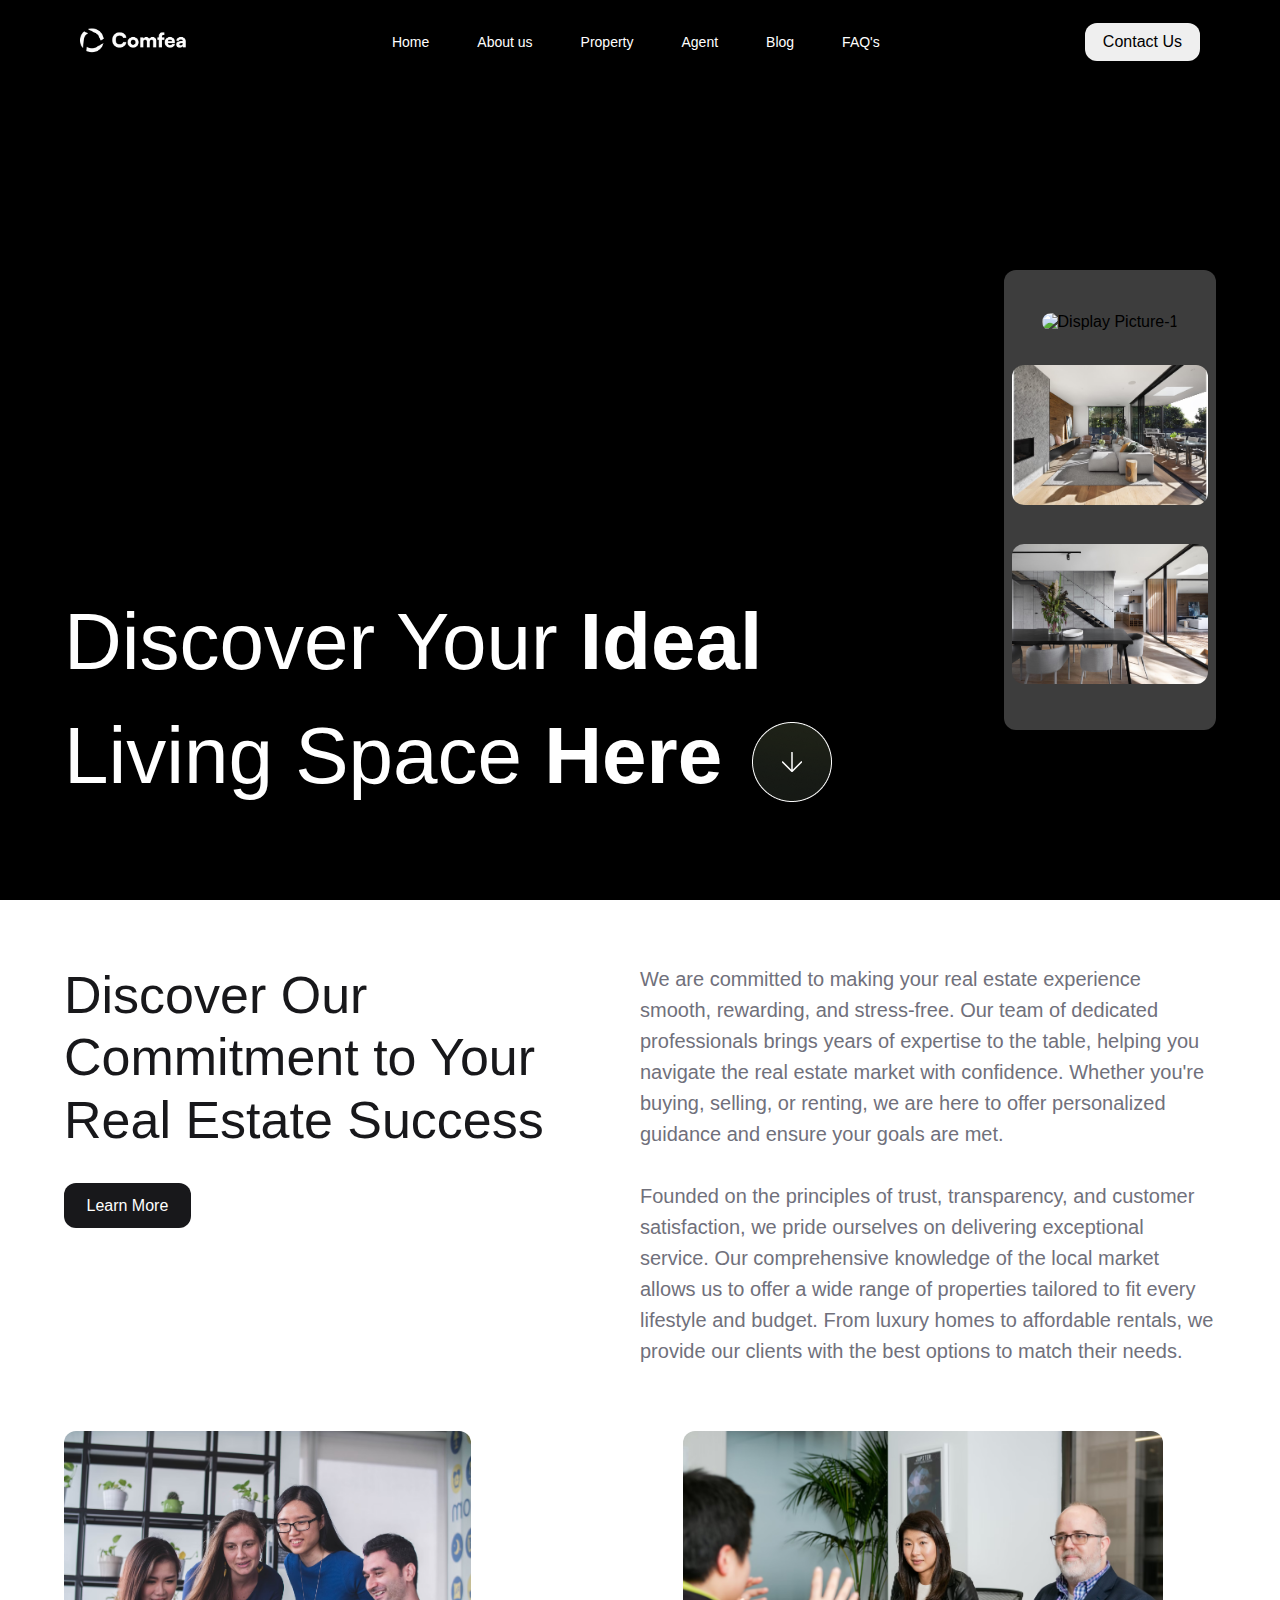
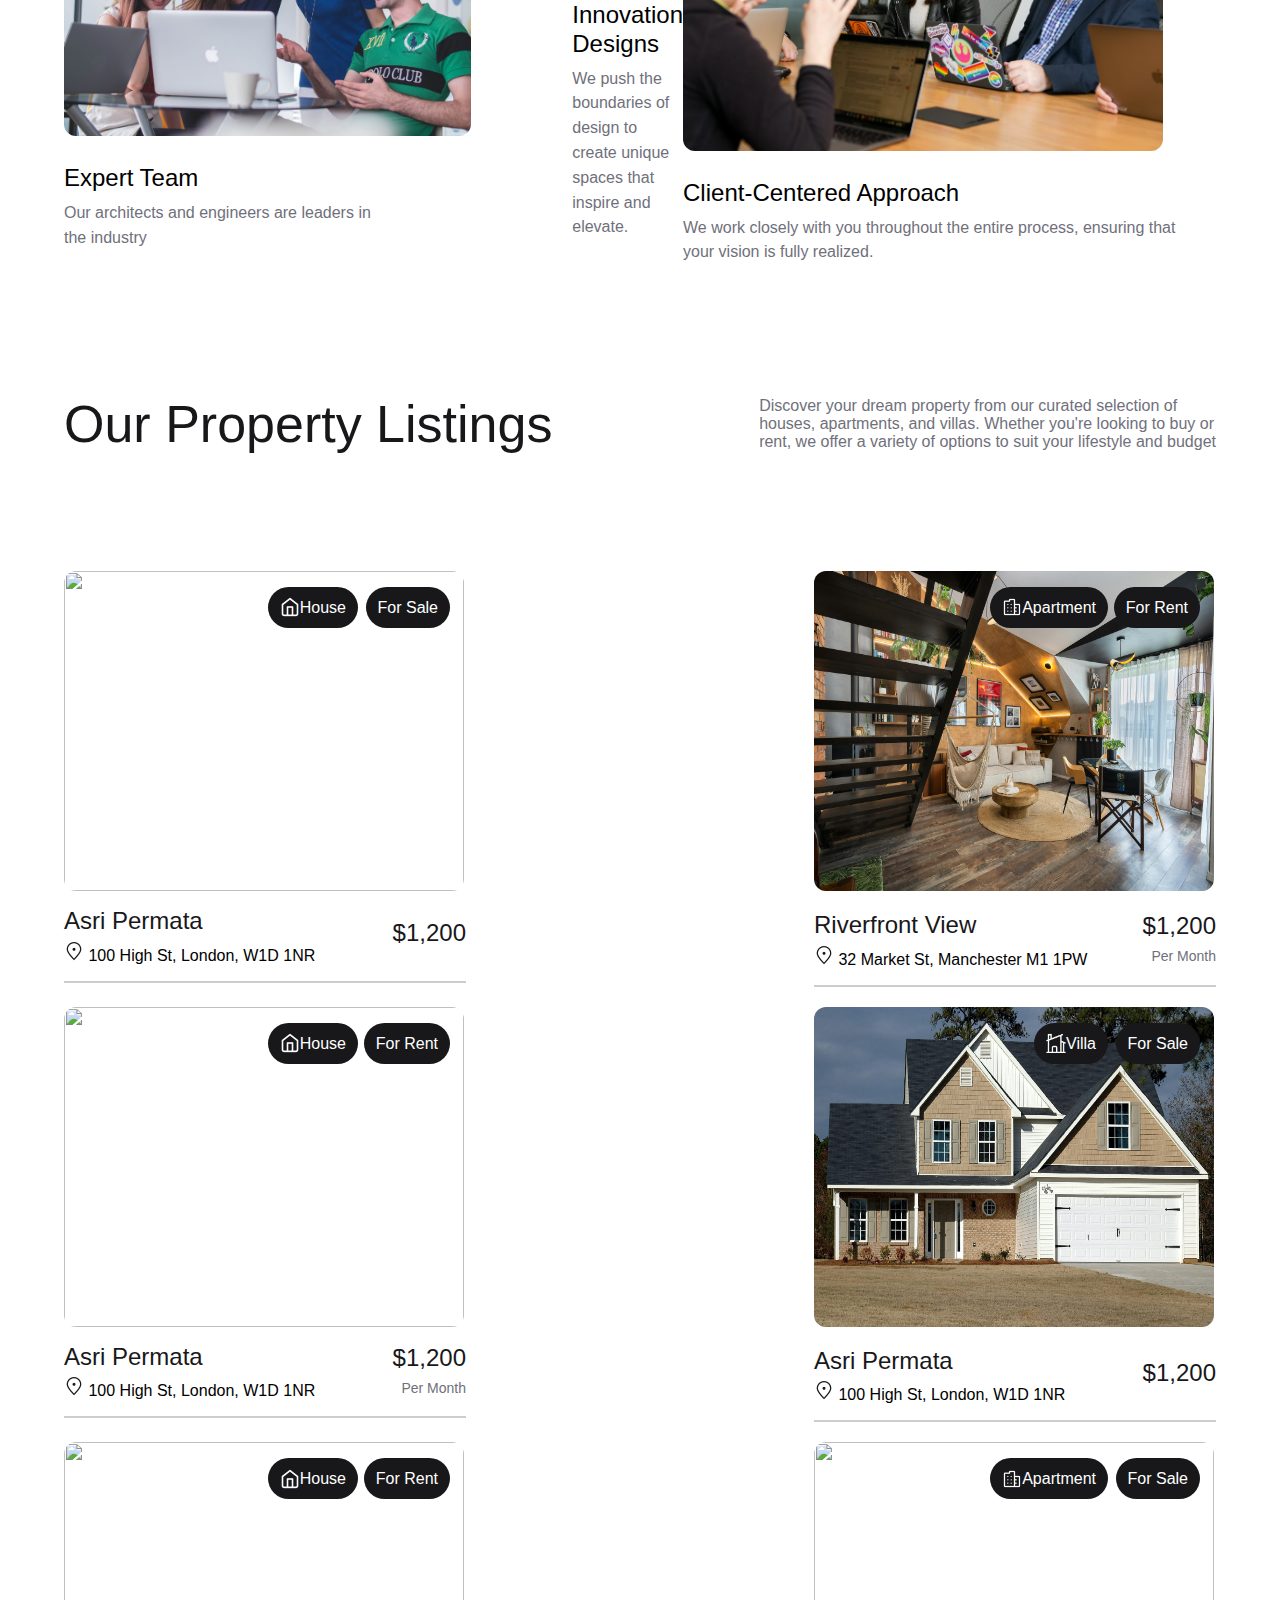
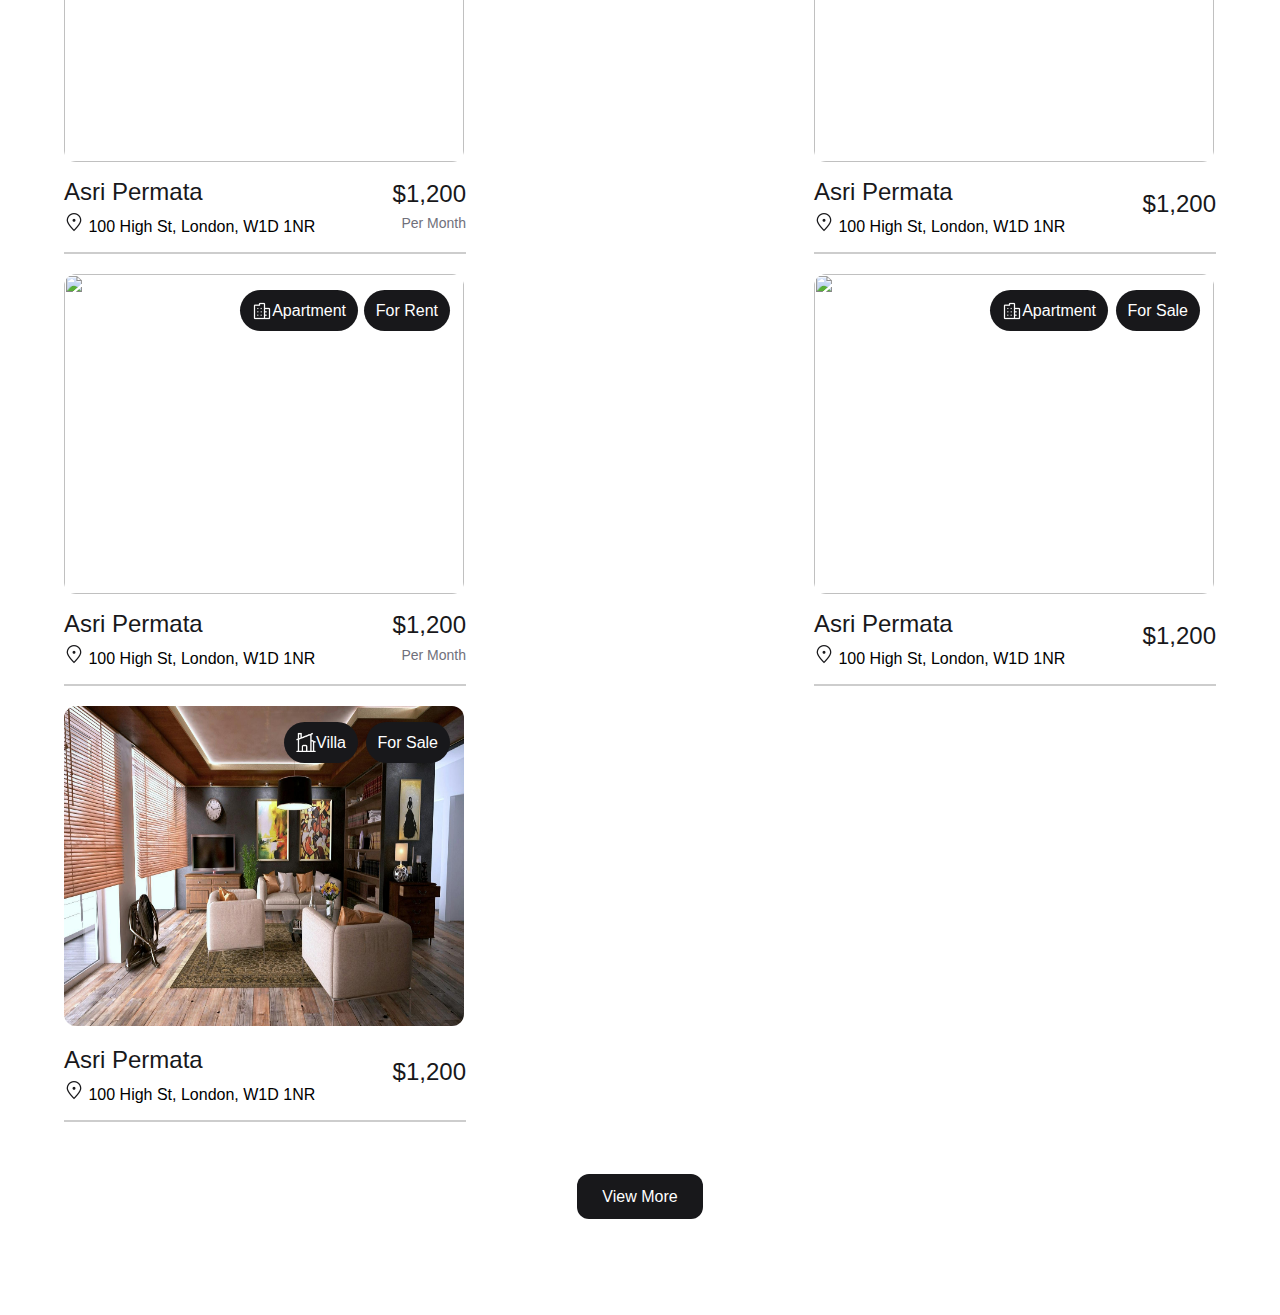
==== index.html @ 0c8da5f1 "added informations and view button" ====
<!DOCTYPE html>
<html lang="en">
  <head>
    <meta charset="UTF-8" />
    <meta name="viewport" content="width=device-width, initial-scale=1.0" />
    <title>Home</title>
    <link rel="stylesheet" href="style.css" />
  </head>
  <body>
    <header>
      <!-- Navigation Starts -->
      <nav>
        <div class="logo">
          <img src="./assets/Home/Logo Container.png" alt="" />
        </div>
        <div class="middle">
          <ul>
            <li><a href="#1">Home</a></li>
          </ul>
          <ul>
            <li><a href="#2">About us</a></li>
          </ul>
          <ul>
            <li><a href="#3">Property</a></li>
          </ul>
          <ul>
            <li><a href="#4">Agent</a></li>
          </ul>
          <ul>
            <li><a href="#5">Blog</a></li>
          </ul>
          <ul>
            <li><a href="#6">FAQ's</a></li>
          </ul>
        </div>
        <div class="contact">
          <button class="contact-us">Contact Us</button>
        </div>
      </nav>
      <!-- Navigation Ends -->
      <!-- Hero Area Starts -->
      <section class="Hero-Area">
        <div class="bg-img"></div>
        <div class="hero-details">
          <div class="bold-text">
            <p>
              Discover Your <span> Ideal</span><br />
              Living Space <span> Here</span>
            </p>
            <img src="./assets/Home/Scroll Down.png" alt="" />
          </div>
          <div class="portrait-img">
            <div class="pt-img img-1">
              <img
                src="./assets/Home/hero-area-bg.png"
                alt="Display Picture-1"
              />
            </div>
            <div class="pt-img">
              <img src="./assets/Home/dp-image2.png" alt="Display Picture-3" />
            </div>
            <div class="pt-img">
              <img src="./assets/Home/dp-image3.png" alt="Display Picture-2" />
            </div>
          </div>
        </div>
      </section>
      <!-- Hero Area Ends -->
    </header>
    <!-- Body Area starts -->
    <section class="body-area">
      <div class="headlines">
        <div class="left-text">
          <h1>
            Discover Our <br />Commitment to Your <br />Real Estate Success
          </h1>
          <button class="learn"><a href="#">Learn More</a></button>
        </div>
        <div class="right-text">
          <p>
            We are committed to making your real estate experience smooth,
            rewarding, and stress-free. Our team of dedicated professionals
            brings years of expertise to the table, helping you navigate the
            real estate market with confidence. Whether you're buying, selling,
            or renting, we are here to offer personalized guidance and ensure
            your goals are met. <br /><br />

            Founded on the principles of trust, transparency, and customer
            satisfaction, we pride ourselves on delivering exceptional service.
            Our comprehensive knowledge of the local market allows us to offer a
            wide range of properties tailored to fit every lifestyle and budget.
            From luxury homes to affordable rentals, we provide our clients with
            the best options to match their needs.
          </p>
        </div>
      </div>
      <div class="images">
        <div class="img1">
          <div class="exp-team">
            <img src="./assets/Home/image1.png" alt="" />
            <h2>Expert Team</h2>
            <p>
              Our architects and engineers are leaders in <br />the industry
            </p>
          </div>
        </div>
        <div class="img2">
          <div class="innovation">
            <img src="./assets/Home/image2.png" alt="" />
            <h2>Innovation Designs</h2>
            <p>
              We push the boundaries of design to create unique <br />
              spaces that inspire and elevate.
            </p>
          </div>
        </div>
        <div class="img3">
          <div class="client">
            <img src="./assets/Home/image3.png" alt="" />
            <h2>Client-Centered Approach</h2>
            <p>
              We work closely with you throughout the entire process, ensuring
              that <br />
              your vision is fully realized.
            </p>
          </div>
        </div>
      </div>
    </section>

    <section class="property-list">
      <div class="property-details">
        <div class="info">
          <h2>Our Property Listings</h2>
        </div>
        <div class="brief">
          <p>
            Discover your dream property from our curated selection of
            <br/>houses, apartments, and villas. Whether you're looking to buy
            or <br />rent, we offer a variety of options to suit your lifestyle
            and budget
          </p>
        </div>
      </div>
    </section>
    <section class="property-container">
        <div class="property-wrapper">
            <div class="property-img">
                <div class="home-img">
                    <div class="prop1"><img src="./assets/Home/property1.jpg" alt=""></div>
                    <div class="hover1">
                        <a href=""><img src="./assets/Home/home1.png" alt="House">House</a>
                    </div>
                    <div class="hover2">
                        <a href="">For Sale</a>
                    </div>
                </div>
                <div class="home-details">
                    <div class="name">
                        <h3>Asri Permata</h3>
                        <img src="./assets/Home/gps.png" alt="location"><span> 100 High St, London, W1D 1NR</span>
                    </div>
                    <div class="price"><h3>$1,200</h3></div>
                </div>
                <div class="specs">

                </div>
            </div>
            <div class="property-img">
                <div class="home-img">
                    <div class="prop1"><img src="./assets/Home/property2.jpg" alt=""></div>
                    <div class="hover1">
                        <a href=""><img src="./assets/Home/appartment.png" alt="House">Apartment</a>
                    </div>
                    <div class="hover2">
                        <a href="">For Rent</a>
                    </div>
                </div>
                <div class="home-details">
                    <div class="name">
                        <h3>Riverfront View</h3>
                        <img src="./assets/Home/gps.png" alt="location"><span> 32 Market St, Manchester M1 1PW</span>
                    </div>
                    <div class="price-time">
                      <div class="price"><h3>$1,200</h3></div>
                      <div class="month"><p>Per Month</p></div>
                    </div>
                </div>
                <div class="specs">

                </div>
            </div>
            <div class="property-img">
                <div class="home-img">
                    <div class="prop1"><img src="./assets/Home/property3.jpg" alt=""></div>
                    <div class="hover1">
                        <a href=""><img src="./assets/Home/home1.png" alt="House">House</a>
                    </div>
                    <div class="hover2">
                        <a href="">For Rent</a>
                    </div>
                </div>
                <div class="home-details">
                    <div class="name">
                        <h3>Asri Permata</h3>
                        <img src="./assets/Home/gps.png" alt="location"><span> 100 High St, London, W1D 1NR</span>
                    </div>
                    <div class="price-time">
                      <div class="price"><h3>$1,200</h3></div>
                      <div class="month"><p>Per Month</p></div>
                    </div>
                </div>
                <div class="specs">

                </div>
            </div>
            <div class="property-img">
                <div class="home-img">
                    <div class="prop1"><img src="./assets/Home/property4.jpg" alt=""></div>
                    <div class="hover1">
                        <a href=""><img src="./assets/Home/villa.png" alt="House">Villa</a>
                    </div>
                    <div class="hover2">
                        <a href="">For Sale</a>
                    </div>
                </div>
                <div class="home-details">
                    <div class="name">
                        <h3>Asri Permata</h3>
                        <img src="./assets/Home/gps.png" alt="location"><span> 100 High St, London, W1D 1NR</span>
                    </div>
                    <div class="price"><h3>$1,200</h3></div>
                </div>
                <div class="specs">

                </div>
            </div>
            <div class="property-img">
                <div class="home-img">
                    <div class="prop1"><img src="./assets/Home/property5.jpg" alt=""></div>
                    <div class="hover1">
                        <a href=""><img src="./assets/Home/home1.png" alt="House">House</a>
                    </div>
                    <div class="hover2">
                        <a href="">For Rent</a>
                    </div>
                </div>
                <div class="home-details">
                    <div class="name">
                        <h3>Asri Permata</h3>
                        <img src="./assets/Home/gps.png" alt="location"><span> 100 High St, London, W1D 1NR</span>
                    </div>
                    <div class="price-time">
                      <div class="price"><h3>$1,200</h3></div>
                      <div class="month"><p>Per Month</p></div>
                    </div>
                </div>
                <div class="specs">
                    
                </div>
            </div>
            <div class="property-img">
                <div class="home-img">
                    <div class="prop1"><img src="./assets/Home/property6.jpg" alt=""></div>
                    <div class="hover1">
                        <a href=""><img src="./assets/Home/appartment.png" alt="House">Apartment</a>
                    </div>
                    <div class="hover2">
                        <a href="">For Sale</a>
                    </div>
                </div>
                <div class="home-details">
                    <div class="name">
                        <h3>Asri Permata</h3>
                        <img src="./assets/Home/gps.png" alt="location"><span> 100 High St, London, W1D 1NR</span>
                    </div>
                    <div class="price"><h3>$1,200</h3></div>
                </div>
                <div class="specs">

                </div>
            </div>
            <div class="property-img">
                <div class="home-img">
                    <div class="prop1"><img src="./assets/Home/property7.jpg" alt=""></div>
                    <div class="hover1">
                        <a href=""><img src="./assets/Home/appartment.png" alt="House">Apartment</a>
                    </div>
                    <div class="hover2">
                        <a href="">For Rent</a>
                    </div>
                </div>
                <div class="home-details">
                    <div class="name">
                        <h3>Asri Permata</h3>
                        <img src="./assets/Home/gps.png" alt="location"><span> 100 High St, London, W1D 1NR</span>
                    </div>
                    <div class="price-time">
                      <div class="price"><h3>$1,200</h3></div>
                      <div class="month"><p>Per Month</p></div>
                    </div>
                </div>
                <div class="specs">

                </div>
            </div>
            <div class="property-img">
                <div class="home-img">
                    <div class="prop1"><img src="./assets/Home/property8.jpg" alt=""></div>
                    <div class="hover1">
                        <a href=""><img src="./assets/Home/appartment.png" alt="House">Apartment</a>
                    </div>
                    <div class="hover2">
                        <a href="">For Sale</a>
                    </div>
                </div>
                <div class="home-details">
                    <div class="name">
                        <h3>Asri Permata</h3>
                        <img src="./assets/Home/gps.png" alt="location"><span> 100 High St, London, W1D 1NR</span>
                    </div>
                    <div class="price"><h3>$1,200</h3></div>
                </div>
                <div class="specs">

                </div>
            </div>
            <div class="property-img">
                <div class="home-img">
                    <div class="prop1"><img src="./assets/Home/property9.jpg" alt=""></div>
                    <div class="hover1">
                        <a href=""><img src="./assets/Home/villa.png" alt="House">Villa</a>
                    </div>
                    <div class="hover2">
                        <a href="">For Sale</a>
                    </div>
                </div>
                <div class="home-details">
                    <div class="name">
                        <h3>Asri Permata</h3>
                        <img src="./assets/Home/gps.png" alt="location"><span> 100 High St, London, W1D 1NR</span>
                    </div>
                    <div class="price"><h3>$1,200</h3></div>
                </div>
                <div class="specs">
                    
                </div>
            </div>
        </div>
        <div>
          <button class="img-view-more"><a href="#">View More</a></button>
        </div>
    </section>
    <!-- Body Area Ends -->
  </body>
</html>
---- style.css ----
@import url('https://fonts.cdnfonts.com/css/satoshi?styles=135009,135007,135002,135000');
:root{
    --ash: #70707B;
    --black: #18181B;
    --white: #ffffff;
}
*{
    padding: 0;
    margin: 0;
    box-sizing: border-box;
}

body{
    font-family: 'Satoshi', sans-serif;
    /* background-color: #70a55d; */
}
a{
    text-decoration: none;
}
ul li{
    list-style: none;
}
p{
    color: var(--ash);
}
@media (min-width: 992px) {
    /* Hero-Area Starts */
    /* Navigation Area Starts */
    nav{
        position: absolute;
        top: 0;
        left: 0;
        height: 83px;
        width: 100%;
        display: flex;
        justify-content: space-between;
        align-items: center;
        background-image: linear-gradient(to bottom, rgba(0, 0, 0, 0.9), rgba(0, 0, 0, 0.2));
        box-shadow: 0px 13px 63px 0px rgba(0,0,0,0.3);
        z-index: 2;
    }
    nav .logo{
        padding: 25.5px 80px;
    }
    nav .logo img{
        height: 32px;
        /* margin: 25.5px 80px; */
    }
    header nav .middle{
        display: flex;
        justify-content: center;
        align-items: center;
    }
    .middle a{
        margin: 4px 12px;
        font-size: 14px;
        font-weight: 400;
        color: var(--white);
        padding: 4px 12px;
        line-height: 22px;
    }
    .contact-us{
        margin: 19px 80px;
        padding: 10px 18px;
        border: none;
        border-radius: 12px;
        font-size: 16px;
    }
    /* Navigation Area Ends */
    
    .Hero-Area{
        background-color: black;
        position: relative;
    }
    .bg-img{
        height: 100vh;
        width: 100%;
        background: url(./assets/Home/hero-area-bg.png);
        background-size: cover;
        background-position: center;
        opacity: 0.6;
        z-index: -1;
    }
    .Hero-Area h1{
        color: white;
    }
    .hero-details{
        display: flex;
    }
    .bold-text{
        margin: 0 5%;
        font-size: 80px;
        position: absolute;
        top: 65%;
    }
    .bold-text p{
        font-weight: 400;
        line-height: 114px;
        color: white;
    }
    .bold-text span{
        font-weight: 700;
    }
    .bold-text img{
        position: absolute;
        height: 80px;
        right: -10%;
        top: 60%;
    }
    .portrait-img{
        width: 212px;
        height: 460px;
        background-color: rgba(255, 255, 255, 0.24);
        display: flex;
        flex-direction: column;
        position: absolute;
        border-radius: 12px;
        border: 1px;
        padding: 8px;
        /* gap: 12px; */
        top: 30%;
        right: 5%;
        display: flex;
        justify-content:space-evenly;
        align-items: center;
    }
    .portrait-img img{
        height: 140px;
        width: 196px;
        border-radius: 12px;
    }
    /* Hero-Area Starts */
    /* Body Area Starts */
    .headlines{
        margin: 5%;
        display: flex;
        justify-content: space-between;
        height: 40%;
    }
    .left-text{
        width: 50%;
    }
    .left-text h1{
        font-weight: 400;
        font-size: 52px;
        line-height: 62.4px;
        color: var(--black);
    }
    .right-text{
        width: 50%;
    }
    .right-text p{
        font-weight: 400;
        font-size: 20px;
        line-height: 31px;
    }
    .learn{
        margin: 32px 0;
        padding: 10px 22.5px;
        border: none;
        border-radius: 12px;
        font-size: 16px;
        line-height: 25px;
        background-color: var(--black)
    }
    .learn a{
        color: white;
    }
    .body-area{
        width: 100%;
    }
    .body-area .images{
        height: 60%;
        margin: 5%;
        display: flex;
        position: relative;
    }
    .images img{
        border-radius: 12px;
        margin-bottom: 24px;
    }
    .images .exp-team{
        /* position: absolute; */
        left: 0;
        top: 0;
    }
    .images .innovation{
        /* position: absolute; */
        left: 28%;
        top: 100px;
    }
    .images .client{
        /* position: absolute; */
        left: 60%;
        top: 0;
    }
    .img1 .exp-team img{
        /* height: 28.3%; */
        width: 80%;
    }
    .img2 .innovation img{
        width: 80%;
        margin: 160px 0 6px;
        
        /* height: 200px; */
        /* height: 30%; */
    }
    .img3 .client img{
        /* height: 40%; */
        width: 90%;
    }
    .images h2{
        font-weight: 400;
        font-size: 24px;
        line-height: 28.8px;
        margin-bottom: 8px;
    }
    .images p{
        font-weight: 400;
        font-size: 16px;
        line-height: 24.8px;
        margin-bottom: 80px;
        display: inline;
    }
    .property-details{
        padding: 5%;
        display: flex;
        justify-content: space-between;
        align-items: center;
    }
    .property-details .info h2{
        font-weight: 400;
        font-size: 52px;
        line-height: 62.4px;
        letter-spacing: -2%;
        color: var(--black);
    }
    .property-container{
        margin: 4% 5% 5%;
        display: flex;
        flex-direction: column;
        justify-content: center;
        align-items: center;
    }
    .property-container .img-view-more{
        margin: 32px 0;
        padding: 10px 25.5px;
        border: none;
        border-radius: 12px;
        font-size: 16px;
        line-height: 25px;
        background-color: var(--black)
    }
    .img-view-more a{
        color: white;
    }
    .property-wrapper h3{
        font-weight: 500;
        font-size: 24px;
        line-height: 28.8px;
        color: var(--black);
        margin-bottom: 5px;
    }
    .property-wrapper p{
        font-weight: 500;
        font-size: 14px;
        line-height: 21.7px;
        gap: 24px;
        /* margin-bottom: 80px; */
    }
    .home-img{
        display: inline-flex;
        /* gap: 15px; */
        position: relative;
        padding-right: 2px;
    }
    .property-img .home-img .prop1 img{
        width: 400px;
        height: 320px;
        border-radius: 12px;
        margin-bottom: 16px;
    }
    .property-wrapper{
        display: flex;
        justify-content: space-between;
        flex-wrap: wrap;
        /* gap: 16px; */
    }
    .property-wrapper .hover1 a, .hover2 a{
        display: inline-flex;
        justify-content: center;
        align-items: center;
        /* margin: 32px 0; */
        padding: 8px 12px;
        border: none;
        border-radius: 22px;
        font-size: 16px;
        line-height: 25px;
        background-color: var(--black);
        color: var(--white);
        position: absolute;
    }
    .hover1 a{
        right: 108px;
        top: 16px;
    }
    .hover2 a{
        right: 16px;
        top: 16px;
    }
    /* .property-wrapper .hover2 a{
        display: inline-flex;
        justify-content: center;
        align-items: center;
        padding: 8px 12px;
        border: none;
        border-radius: 22px;
        font-size: 16px;
        line-height: 25px;
        background-color: var(--black);
        color: var(--white);
    } */
    .property-wrapper .hover1{
        color: var(--white);
    }
    .home-img .hover1 img{
        width: 20px;
        height: 20px;
    }
    .home-details{
        display: flex;
        justify-content: space-between;
        align-items: center;
        padding-bottom: 16px;
        border-bottom: 2px solid rgba(128, 128, 128, 0.397);
    }
    .home-details .name img{
        width: 20px;
        height: 20px;
    }
    .home-details .price-time{
        display: flex;
        flex-direction: column;
        align-items: end;
    }
    .property-img .specs{
        margin-bottom: 20px;
    }

    
    /* Body Area Ends */

}
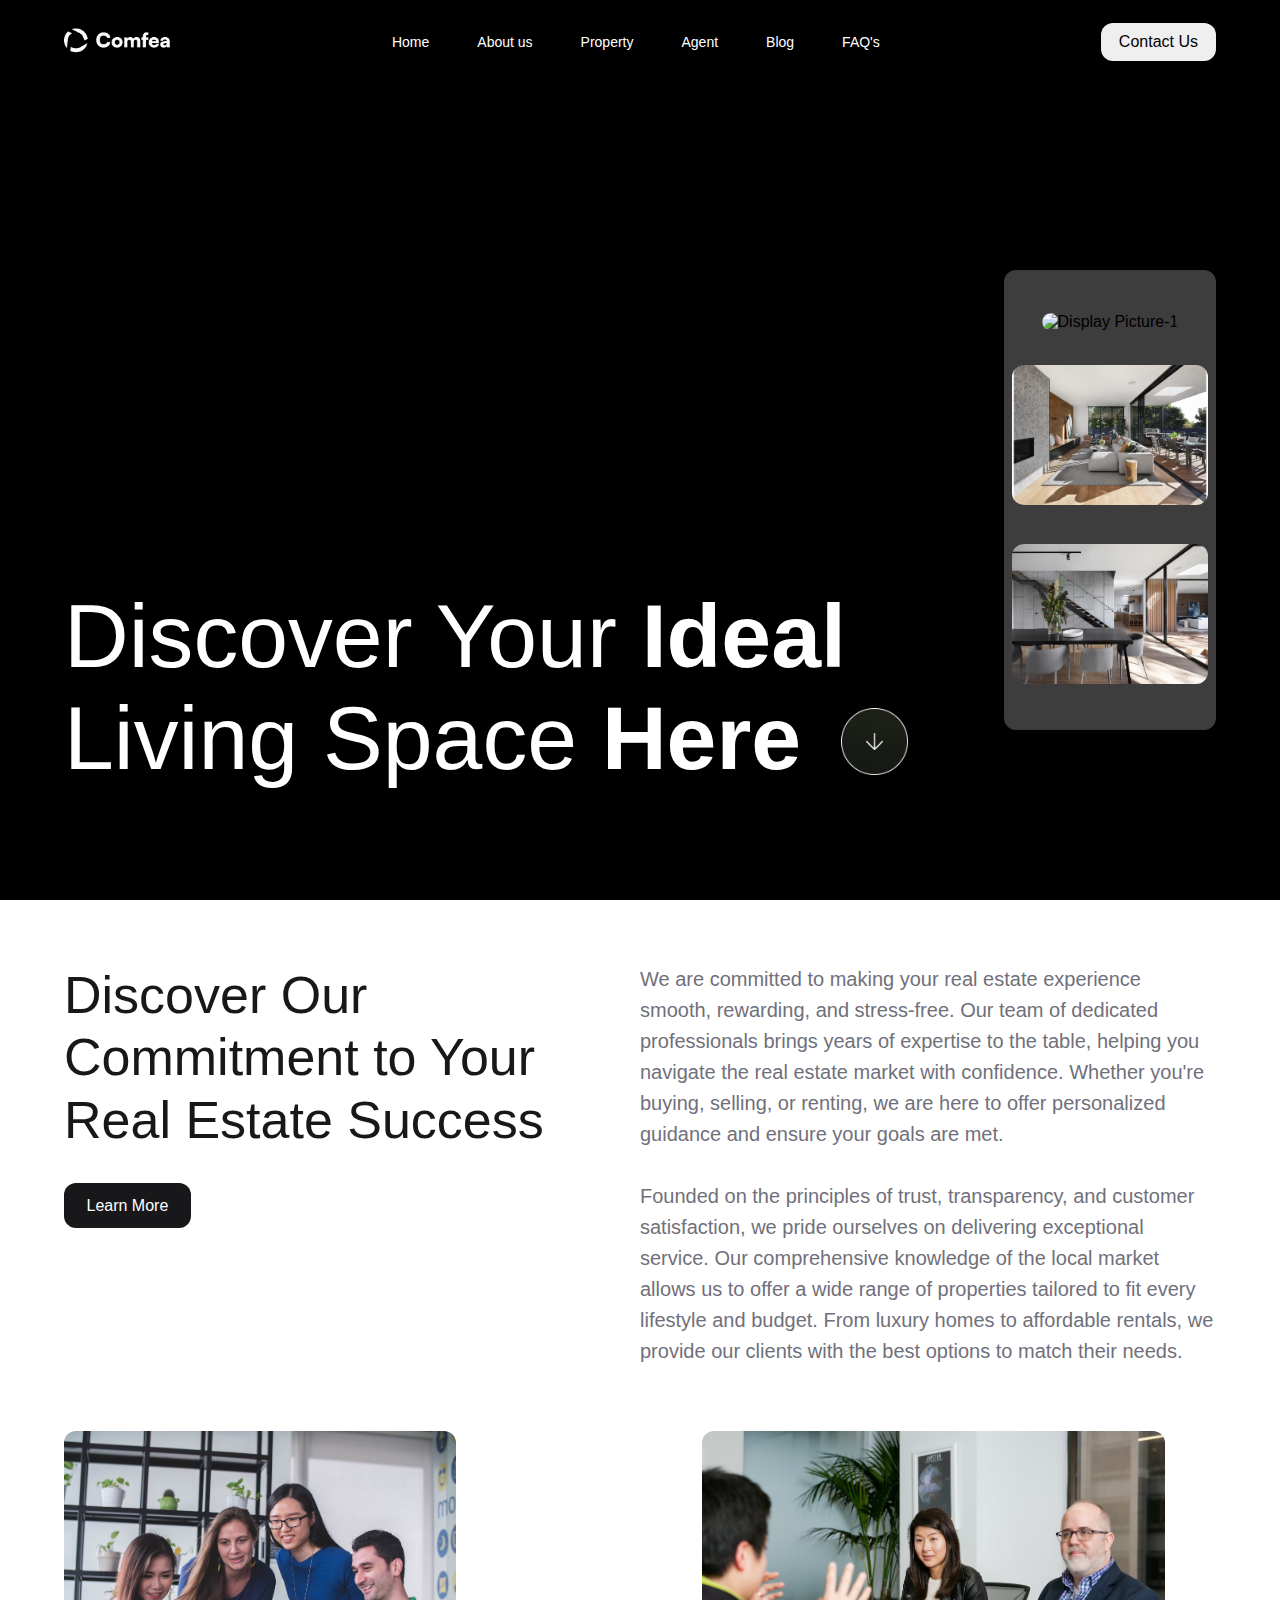
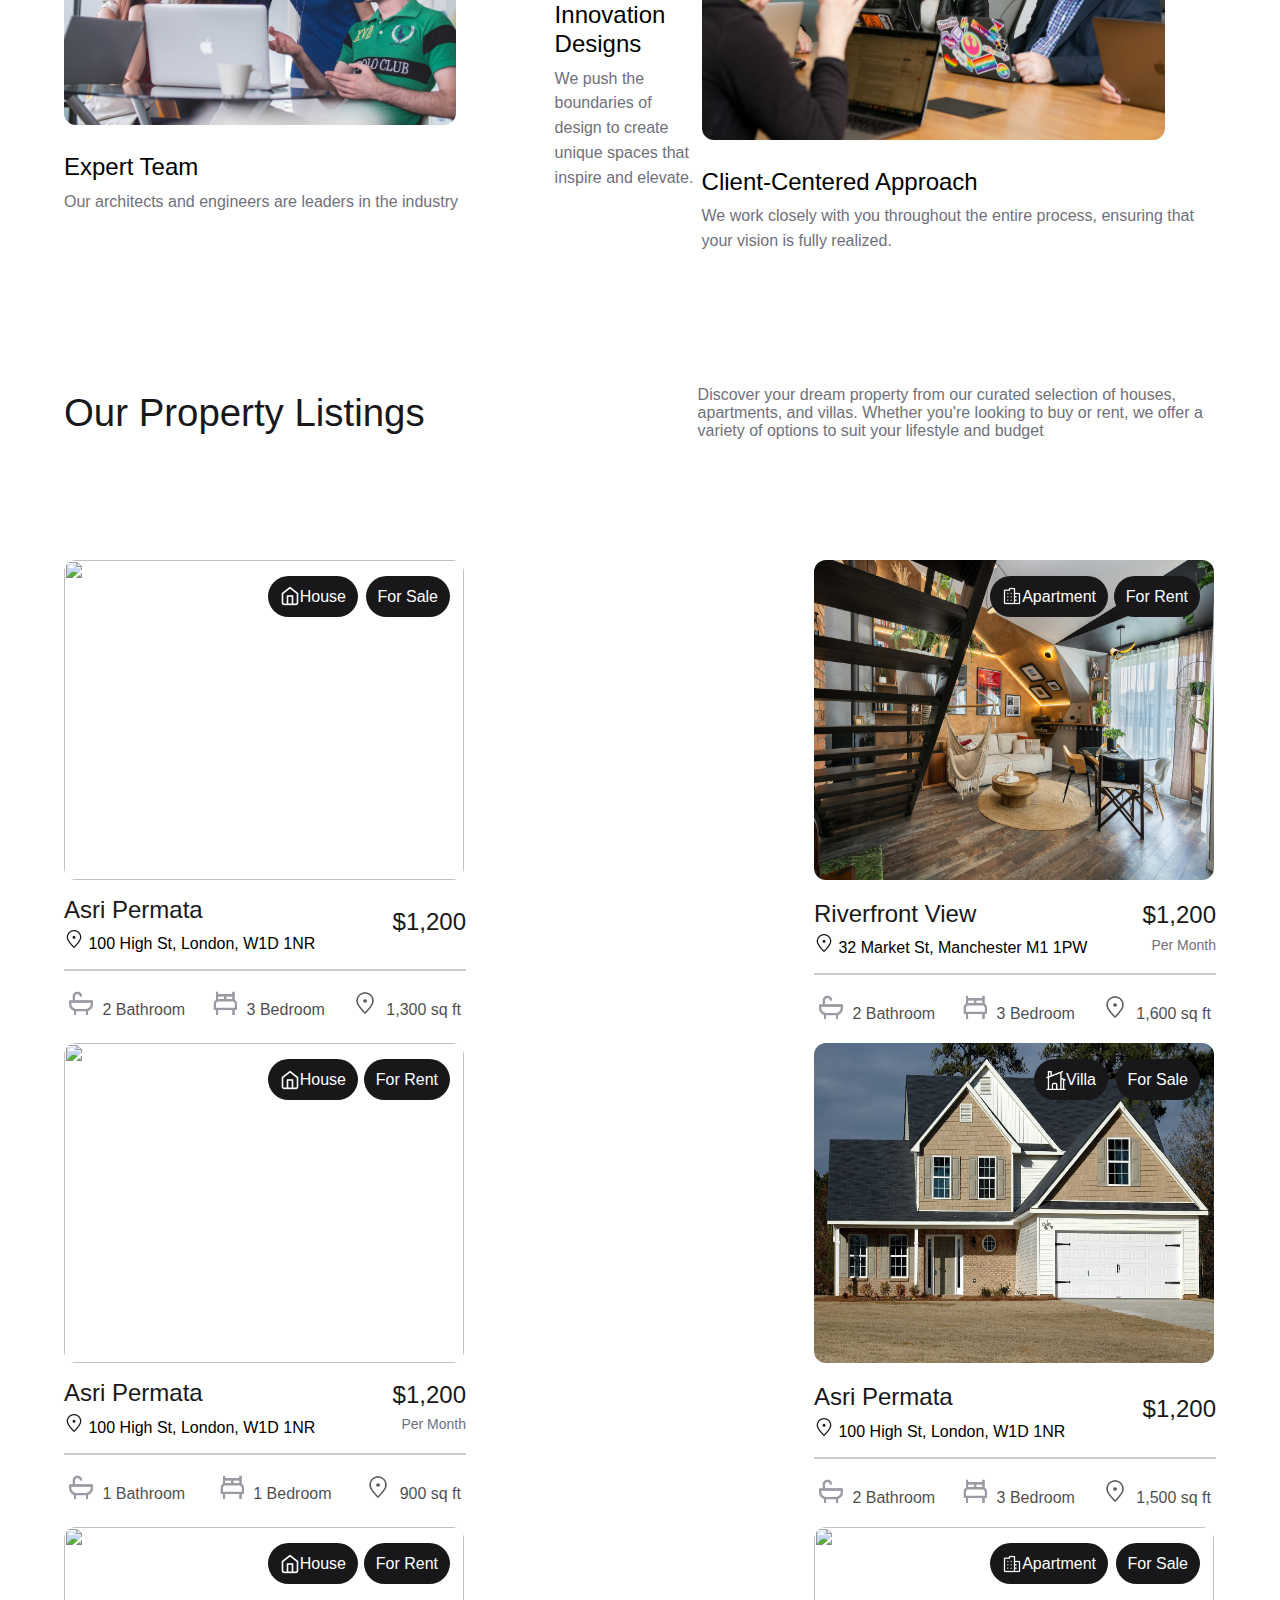
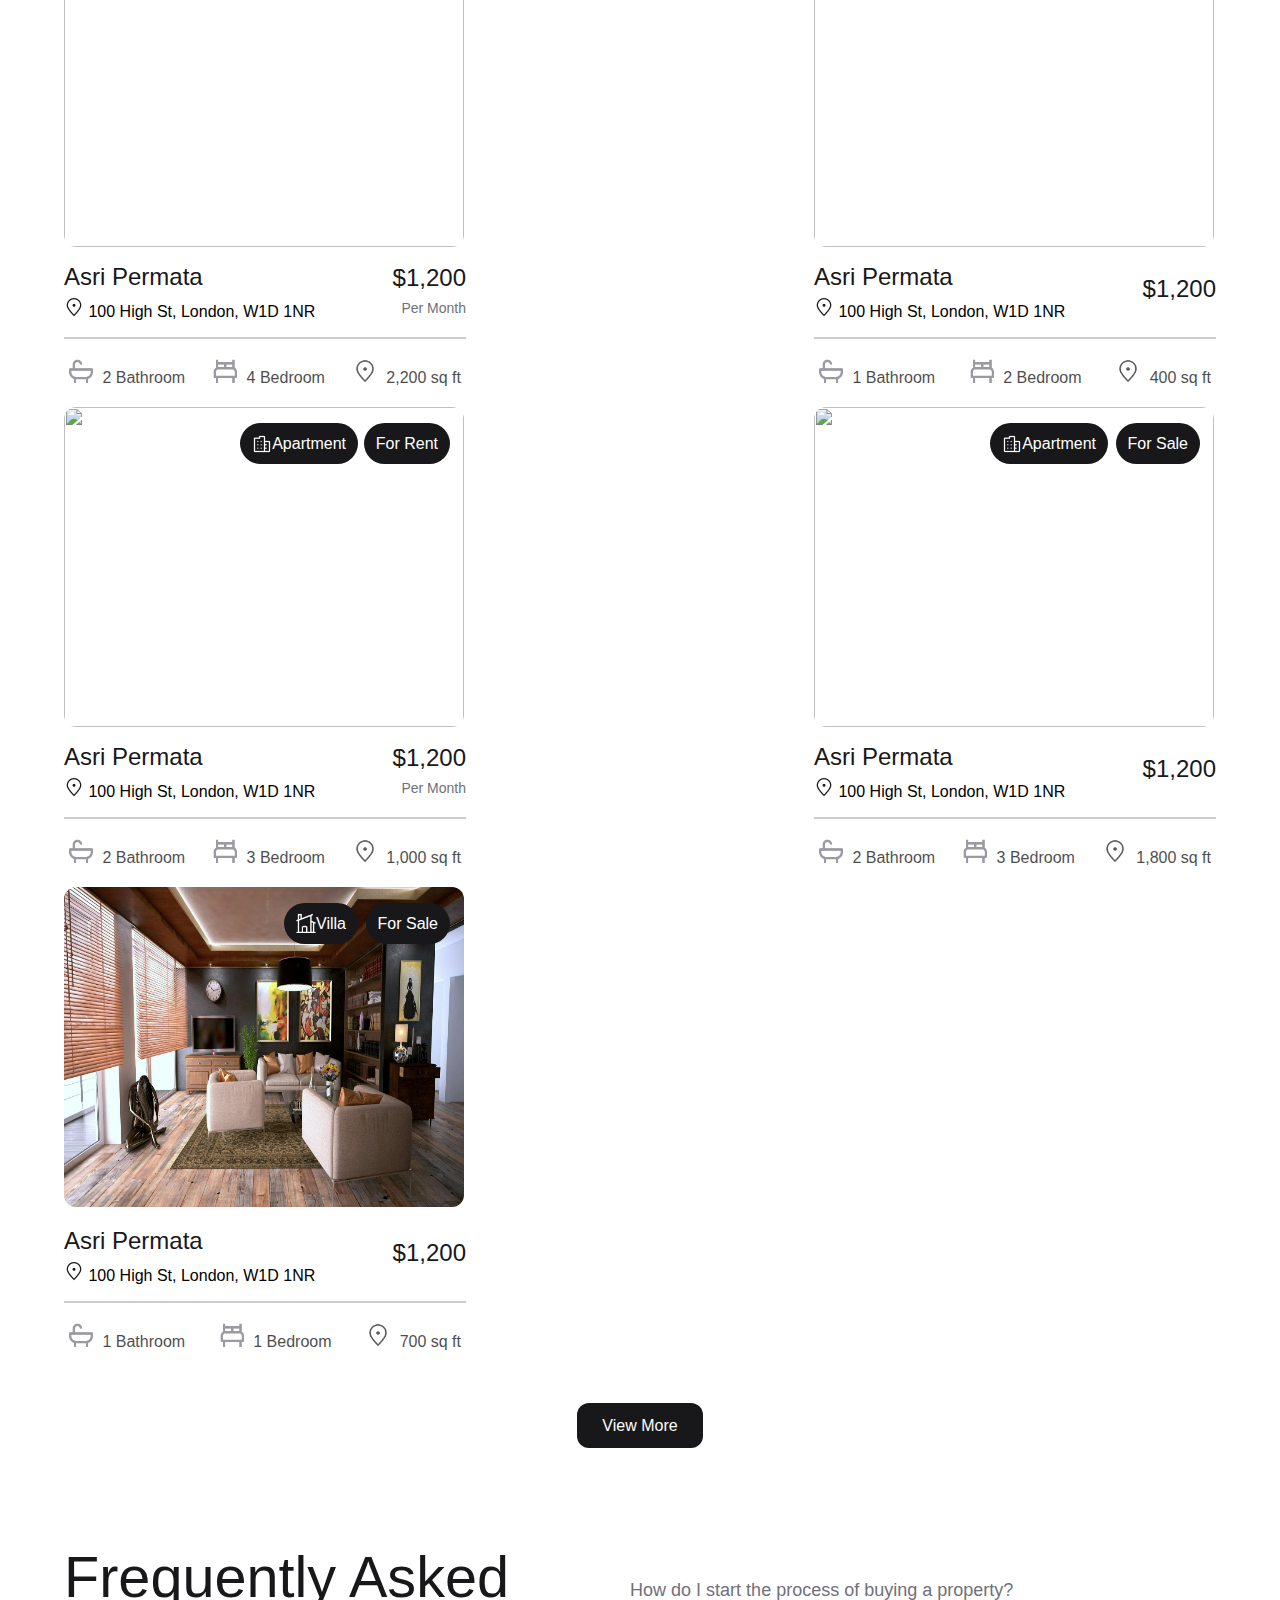
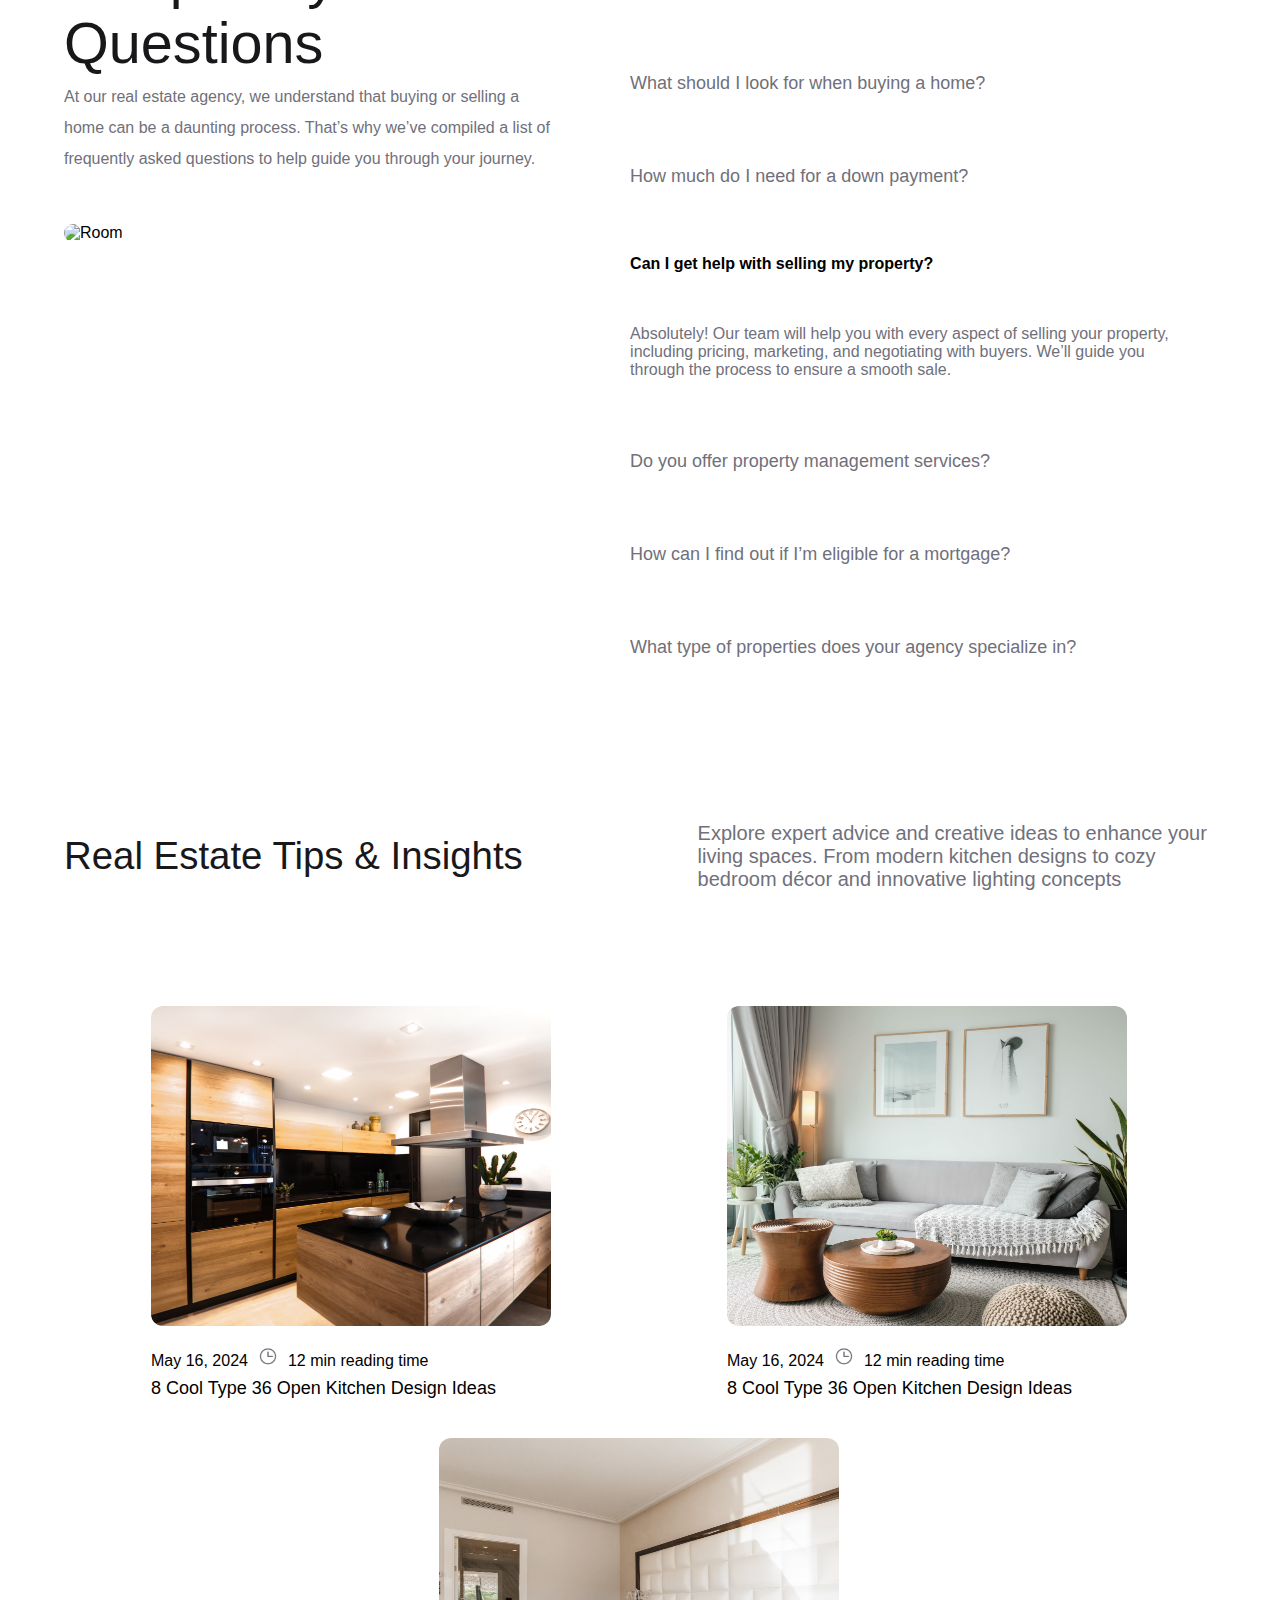
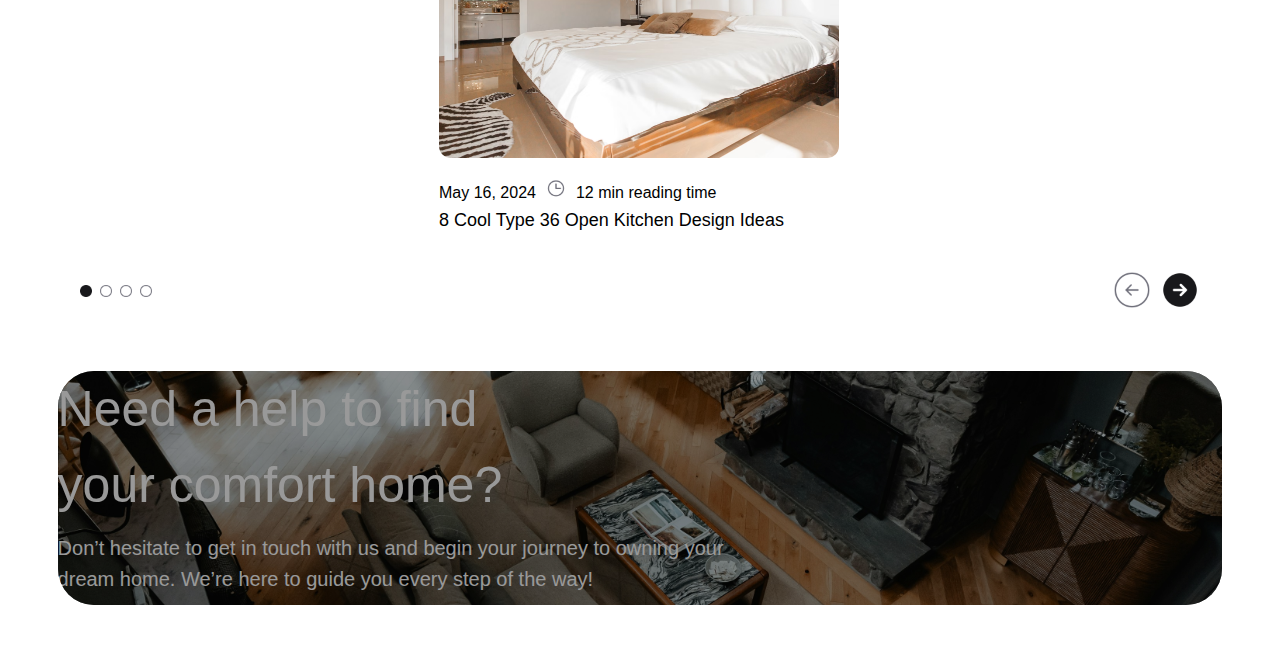
==== commit 17ff59fe: "added about and need-help section" ====
--- a/index.html
+++ b/index.html
@@ -15,13 +15,13 @@
         </div>
         <div class="middle">
           <ul>
-            <li><a href="#1">Home</a></li>
+            <li><a href="#main-page">Home</a></li>
           </ul>
           <ul>
             <li><a href="#2">About us</a></li>
           </ul>
           <ul>
-            <li><a href="#3">Property</a></li>
+            <li><a href="#property-body">Property</a></li>
           </ul>
           <ul>
             <li><a href="#4">Agent</a></li>
@@ -30,7 +30,7 @@
             <li><a href="#5">Blog</a></li>
           </ul>
           <ul>
-            <li><a href="#6">FAQ's</a></li>
+            <li><a href="#faq-body">FAQ's</a></li>
           </ul>
         </div>
         <div class="contact">
@@ -39,7 +39,7 @@
       </nav>
       <!-- Navigation Ends -->
       <!-- Hero Area Starts -->
-      <section class="Hero-Area">
+      <section class="Hero-Area" id="main-page">
         <div class="bg-img"></div>
         <div class="hero-details">
           <div class="bold-text">
@@ -71,9 +71,7 @@
     <section class="body-area">
       <div class="headlines">
         <div class="left-text">
-          <h1>
-            Discover Our <br />Commitment to Your <br />Real Estate Success
-          </h1>
+          <h1>Discover Our Commitment to Your Real Estate Success</h1>
           <button class="learn"><a href="#">Learn More</a></button>
         </div>
         <div class="right-text">
@@ -100,7 +98,7 @@
             <img src="./assets/Home/image1.png" alt="" />
             <h2>Expert Team</h2>
             <p>
-              Our architects and engineers are leaders in <br />the industry
+              Our architects and engineers are leaders in the industry
             </p>
           </div>
         </div>
@@ -109,8 +107,7 @@
             <img src="./assets/Home/image2.png" alt="" />
             <h2>Innovation Designs</h2>
             <p>
-              We push the boundaries of design to create unique <br />
-              spaces that inspire and elevate.
+              We push the boundaries of design to create unique spaces that inspire and elevate.
             </p>
           </div>
         </div>
@@ -120,25 +117,22 @@
             <h2>Client-Centered Approach</h2>
             <p>
               We work closely with you throughout the entire process, ensuring
-              that <br />
-              your vision is fully realized.
+              that your vision is fully realized.
             </p>
           </div>
         </div>
       </div>
     </section>
 
-    <section class="property-list">
+    <section class="property-list" id="property-body">
       <div class="property-details">
         <div class="info">
           <h2>Our Property Listings</h2>
         </div>
         <div class="brief">
           <p>
-            Discover your dream property from our curated selection of
-            <br/>houses, apartments, and villas. Whether you're looking to buy
-            or <br />rent, we offer a variety of options to suit your lifestyle
-            and budget
+            Discover your dream property from our curated selection of houses, apartments, and villas. Whether you're looking to buy
+            or rent, we offer a variety of options to suit your lifestyle and budget
           </p>
         </div>
       </div>
@@ -163,7 +157,18 @@
                     <div class="price"><h3>$1,200</h3></div>
                 </div>
                 <div class="specs">
-
+                  <div>
+                    <img src="./assets/Home/bathtub.png" alt="">
+                    <span>2 Bathroom</span>
+                  </div>
+                  <div>
+                    <img src="./assets/Home/bed.png" alt="">
+                    <span>3 Bedroom</span>
+                  </div>
+                  <div>
+                    <img src="./assets/Home/gps.png" alt="">
+                    <span>1,300 sq ft</span>
+                  </div>
                 </div>
             </div>
             <div class="property-img">
@@ -187,7 +192,18 @@
                     </div>
                 </div>
                 <div class="specs">
-
+                  <div>
+                    <img src="./assets/Home/bathtub.png" alt="">
+                    <span>2 Bathroom</span>
+                  </div>
+                  <div>
+                    <img src="./assets/Home/bed.png" alt="">
+                    <span>3 Bedroom</span>
+                  </div>
+                  <div>
+                    <img src="./assets/Home/gps.png" alt="">
+                    <span>1,600 sq ft</span>
+                  </div>
                 </div>
             </div>
             <div class="property-img">
@@ -211,7 +227,18 @@
                     </div>
                 </div>
                 <div class="specs">
-
+                  <div>
+                    <img src="./assets/Home/bathtub.png" alt="">
+                    <span>1 Bathroom</span>
+                  </div>
+                  <div>
+                    <img src="./assets/Home/bed.png" alt="">
+                    <span>1 Bedroom</span>
+                  </div>
+                  <div>
+                    <img src="./assets/Home/gps.png" alt="">
+                    <span>900 sq ft</span>
+                  </div>
                 </div>
             </div>
             <div class="property-img">
@@ -232,7 +259,18 @@
                     <div class="price"><h3>$1,200</h3></div>
                 </div>
                 <div class="specs">
-
+                  <div>
+                    <img src="./assets/Home/bathtub.png" alt="">
+                    <span>2 Bathroom</span>
+                  </div>
+                  <div>
+                    <img src="./assets/Home/bed.png" alt="">
+                    <span>3 Bedroom</span>
+                  </div>
+                  <div>
+                    <img src="./assets/Home/gps.png" alt="">
+                    <span>1,500 sq ft</span>
+                  </div>
                 </div>
             </div>
             <div class="property-img">
@@ -256,7 +294,18 @@
                     </div>
                 </div>
                 <div class="specs">
-                    
+                  <div>
+                    <img src="./assets/Home/bathtub.png" alt="">
+                    <span>2 Bathroom</span>
+                  </div>
+                  <div>
+                    <img src="./assets/Home/bed.png" alt="">
+                    <span>4 Bedroom</span>
+                  </div>
+                  <div>
+                    <img src="./assets/Home/gps.png" alt="">
+                    <span>2,200 sq ft</span>
+                  </div>
                 </div>
             </div>
             <div class="property-img">
@@ -277,7 +326,18 @@
                     <div class="price"><h3>$1,200</h3></div>
                 </div>
                 <div class="specs">
-
+                  <div>
+                    <img src="./assets/Home/bathtub.png" alt="">
+                    <span>1 Bathroom</span>
+                  </div>
+                  <div>
+                    <img src="./assets/Home/bed.png" alt="">
+                    <span>2 Bedroom</span>
+                  </div>
+                  <div>
+                    <img src="./assets/Home/gps.png" alt="">
+                    <span>400 sq ft</span>
+                  </div>
                 </div>
             </div>
             <div class="property-img">
@@ -301,7 +361,18 @@
                     </div>
                 </div>
                 <div class="specs">
-
+                  <div>
+                    <img src="./assets/Home/bathtub.png" alt="">
+                    <span>2 Bathroom</span>
+                  </div>
+                  <div>
+                    <img src="./assets/Home/bed.png" alt="">
+                    <span>3 Bedroom</span>
+                  </div>
+                  <div>
+                    <img src="./assets/Home/gps.png" alt="">
+                    <span>1,000 sq ft</span>
+                  </div>
                 </div>
             </div>
             <div class="property-img">
@@ -322,7 +393,18 @@
                     <div class="price"><h3>$1,200</h3></div>
                 </div>
                 <div class="specs">
-
+                  <div>
+                    <img src="./assets/Home/bathtub.png" alt="">
+                    <span>2 Bathroom</span>
+                  </div>
+                  <div>
+                    <img src="./assets/Home/bed.png" alt="">
+                    <span>3 Bedroom</span>
+                  </div>
+                  <div>
+                    <img src="./assets/Home/gps.png" alt="">
+                    <span>1,800 sq ft</span>
+                  </div>
                 </div>
             </div>
             <div class="property-img">
@@ -343,13 +425,112 @@
                     <div class="price"><h3>$1,200</h3></div>
                 </div>
                 <div class="specs">
-                    
+                  <div>
+                    <img src="./assets/Home/bathtub.png" alt="">
+                    <span>1 Bathroom</span>
+                  </div>
+                  <div>
+                    <img src="./assets/Home/bed.png" alt="">
+                    <span>1 Bedroom</span>
+                  </div>
+                  <div>
+                    <img src="./assets/Home/gps.png" alt="">
+                    <span>700 sq ft</span>
+                  </div>
                 </div>
             </div>
         </div>
         <div>
           <button class="img-view-more"><a href="#">View More</a></button>
         </div>
+    </section>
+    <section class="faq-container" id="faq-body">
+      <div class="faq-section">
+        <div class="main-faq">
+          <div class="faq-info">
+            <h1>Frequently Asked Questions</h1>
+            <p>At our real estate agency, we understand that buying or selling a home can be a daunting process. That’s why we’ve compiled a list of frequently asked questions to help guide you through your journey.</p>
+          </div>
+          <div class="faq-img"><img src="./assets/Home/faq.png" alt="Room"></div>
+      </div>
+      <div class="faq-question">
+          <div class="right-top">
+            <p>How do I start the process of buying a property?</p>
+            <p>What should I look for when buying a home?</p>
+            <p>How much do I need for a down payment?</p>
+          </div>
+          <div class="right-mid">
+            <h4>Can I get help with selling my property?</h4>
+            <p id="talk">Absolutely! Our team will help you with every aspect of selling your property, including pricing, marketing, and negotiating with buyers. We’ll guide you through the process to ensure a smooth sale.</p>
+          </div>
+          <div class="right-end">
+            <p>Do you offer property management services?</p>
+            <p>How can I find out if I’m eligible for a mortgage?</p>
+            <p>What type of properties does your agency specialize in?</p>
+          </div>
+      </div>
+      </div>
+    </section>
+    <section class="real-estate-container">
+      <div class="real-estate-heading">
+        <div class="bold"><h1>Real Estate Tips & Insights</h1></div>
+        <div class="summary">
+          <p>Explore expert advice and creative ideas to enhance your living spaces. From modern kitchen designs to cozy bedroom décor and innovative lighting concepts</p>
+        </div>
+      </div>
+      <div class="real-estate-img">
+        <div class="real-house">
+          <div class="img-estate">
+            <img src="./assets/Home/real-estate1.png" alt="">
+          </div>
+          <div class="date-time">
+            <span>May 16, 2024</span><img src="./assets/Home/Clock.png" alt=""><span>12 min reading time</span>
+          </div>
+          <div class="real-details">
+            <span>8 Cool Type 36 Open Kitchen Design Ideas</span>
+          </div>
+        </div>
+        <div class="real-house">
+          <div class="img-estate">
+            <img src="./assets/Home/real-estate2.png" alt="">
+          </div>
+          <div class="date-time">
+            <span>May 16, 2024</span><img src="./assets/Home/Clock.png" alt=""><span>12 min reading time</span>
+          </div>
+          <div class="real-details">
+            <span>8 Cool Type 36 Open Kitchen Design Ideas</span>
+          </div>
+        </div>
+        <div class="real-house">
+          <div class="img-estate">
+            <img src="./assets/Home/real-estate3.png" alt="">
+          </div>
+          <div class="date-time">
+            <span>May 16, 2024</span><img src="./assets/Home/Clock.png" alt=""><span>12 min reading time</span>
+          </div>
+          <div class="real-details">
+            <span>8 Cool Type 36 Open Kitchen Design Ideas</span>
+          </div>
+        </div>
+      </div>
+      <div class="scroll-arrow">
+        <div class="dot"><img src="./assets/Home/Pagination Dots.png" alt=""></div>
+        <div class="arrow"><img src="./assets/Home/Next Prev Buttons.png" alt=""></div>
+      </div>
+    </section>
+    <section class="helping-container">
+      <div class="new">
+        <div class="help-bg">
+          <div class="need-help">
+            <h1>Need a help to find <br/> your comfort home?</h1>
+            <p>Don’t hesitate to get in touch with us and begin your journey to owning your dream home. We’re here to guide you every step of the way!</p>
+          </div>
+          <div class="form">
+  
+          </div>
+        </div>
+      </div>
+      
     </section>
     <!-- Body Area Ends -->
   </body>
--- a/style.css
+++ b/style.css
@@ -23,49 +23,50 @@
 p{
     color: var(--ash);
 }
+nav{
+    position: absolute;
+    top: 0;
+    left: 0;
+    height: 83px;
+    width: 100%;
+    display: flex;
+    justify-content: space-between;
+    align-items: center;
+    background-image: linear-gradient(to bottom, rgba(0, 0, 0, 0.9), rgba(0, 0, 0, 0.2));
+    box-shadow: 0px 13px 63px 0px rgba(0,0,0,0.3);
+    z-index: 2;
+}
+nav .logo{
+    padding: 25.5px 5vw;
+}
+nav .logo img{
+    height: 32px;
+    /* margin: 25.5px 80px; */
+}
+header nav .middle{
+    display: flex;
+    justify-content: center;
+    align-items: center;
+}
+.middle a{
+    margin: 4px 12px;
+    font-size: 14px;
+    font-weight: 400;
+    color: var(--white);
+    padding: 4px 12px;
+    line-height: 22px;
+}
+.contact-us{
+    margin: 19px 5vw;
+    padding: 10px 18px;
+    border: none;
+    border-radius: 12px;
+    font-size: 1rem;
+}
 @media (min-width: 992px) {
     /* Hero-Area Starts */
     /* Navigation Area Starts */
-    nav{
-        position: absolute;
-        top: 0;
-        left: 0;
-        height: 83px;
-        width: 100%;
-        display: flex;
-        justify-content: space-between;
-        align-items: center;
-        background-image: linear-gradient(to bottom, rgba(0, 0, 0, 0.9), rgba(0, 0, 0, 0.2));
-        box-shadow: 0px 13px 63px 0px rgba(0,0,0,0.3);
-        z-index: 2;
-    }
-    nav .logo{
-        padding: 25.5px 80px;
-    }
-    nav .logo img{
-        height: 32px;
-        /* margin: 25.5px 80px; */
-    }
-    header nav .middle{
-        display: flex;
-        justify-content: center;
-        align-items: center;
-    }
-    .middle a{
-        margin: 4px 12px;
-        font-size: 14px;
-        font-weight: 400;
-        color: var(--white);
-        padding: 4px 12px;
-        line-height: 22px;
-    }
-    .contact-us{
-        margin: 19px 80px;
-        padding: 10px 18px;
-        border: none;
-        border-radius: 12px;
-        font-size: 16px;
-    }
+    
     /* Navigation Area Ends */
     
     .Hero-Area{
@@ -89,13 +90,13 @@
     }
     .bold-text{
         margin: 0 5%;
-        font-size: 80px;
+        font-size: 7vw;
         position: absolute;
         top: 65%;
     }
     .bold-text p{
         font-weight: 400;
-        line-height: 114px;
+        line-height: 114%;
         color: white;
     }
     .bold-text span{
@@ -103,8 +104,8 @@
     }
     .bold-text img{
         position: absolute;
-        height: 80px;
-        right: -10%;
+        height: 33%;
+        right: -8%;
         top: 60%;
     }
     .portrait-img{
@@ -159,7 +160,7 @@
         padding: 10px 22.5px;
         border: none;
         border-radius: 12px;
-        font-size: 16px;
+        font-size: 1rem;
         line-height: 25px;
         background-color: var(--black)
     }
@@ -217,7 +218,7 @@
     }
     .images p{
         font-weight: 400;
-        font-size: 16px;
+        font-size: 1rem;
         line-height: 24.8px;
         margin-bottom: 80px;
         display: inline;
@@ -228,12 +229,17 @@
         justify-content: space-between;
         align-items: center;
     }
+    .property-details .info{
+        width: 55%;
+    }
     .property-details .info h2{
         font-weight: 400;
-        font-size: 52px;
+        font-size: 3vw;
         line-height: 62.4px;
-        letter-spacing: -2%;
         color: var(--black);
+    }
+    .property-details .brief{
+        width: 45%;
     }
     .property-container{
         margin: 4% 5% 5%;
@@ -247,7 +253,7 @@
         padding: 10px 25.5px;
         border: none;
         border-radius: 12px;
-        font-size: 16px;
+        font-size: 1rem;
         line-height: 25px;
         background-color: var(--black)
     }
@@ -268,45 +274,45 @@
         gap: 24px;
         /* margin-bottom: 80px; */
     }
+    .property-img .home-img .prop1 img{
+        width: 400px;
+        height: 320px;
+        border-radius: 12px;
+        margin-bottom: 1rem;
+    }
+    .property-wrapper{
+        display: flex;
+        justify-content: space-between;
+        flex-wrap: wrap;
+        /* gap: 16px; */
+    }
+    .property-wrapper .hover1 a, .hover2 a{
+        display: inline-flex;
+        justify-content: center;
+        align-items: center;
+        /* margin: 32px 0; */
+        padding: 8px 12px;
+        border: none;
+        border-radius: 22px;
+        font-size: 1rem;
+        line-height: 25px;
+        background-color: var(--black);
+        color: var(--white);
+        position: absolute;
+    }
     .home-img{
         display: inline-flex;
         /* gap: 15px; */
         position: relative;
         padding-right: 2px;
     }
-    .property-img .home-img .prop1 img{
-        width: 400px;
-        height: 320px;
-        border-radius: 12px;
-        margin-bottom: 16px;
-    }
-    .property-wrapper{
-        display: flex;
-        justify-content: space-between;
-        flex-wrap: wrap;
-        /* gap: 16px; */
-    }
-    .property-wrapper .hover1 a, .hover2 a{
-        display: inline-flex;
-        justify-content: center;
-        align-items: center;
-        /* margin: 32px 0; */
-        padding: 8px 12px;
-        border: none;
-        border-radius: 22px;
-        font-size: 16px;
-        line-height: 25px;
-        background-color: var(--black);
-        color: var(--white);
-        position: absolute;
-    }
     .hover1 a{
         right: 108px;
-        top: 16px;
+        top: 1rem;
     }
     .hover2 a{
-        right: 16px;
-        top: 16px;
+        right: 1rem;
+        top: 1rem;
     }
     /* .property-wrapper .hover2 a{
         display: inline-flex;
@@ -331,7 +337,7 @@
         display: flex;
         justify-content: space-between;
         align-items: center;
-        padding-bottom: 16px;
+        padding-bottom: 1rem;
         border-bottom: 2px solid rgba(128, 128, 128, 0.397);
     }
     .home-details .name img{
@@ -344,10 +350,172 @@
         align-items: end;
     }
     .property-img .specs{
-        margin-bottom: 20px;
-    }
+        margin: 20px 5px;
+        display: flex;
+        justify-content: space-between;
+        opacity: 0.7;
+    }
+    .property-img .specs img{
+        width: 24px;
+        height: 24px;
+        margin-right: 5px;
+    }
+    .faq-container{
+        margin: 5%;
 
-    
+    }
+    .faq-section{
+        display: flex;
+        justify-content: space-between;
+    }
+    .faq-section .main-faq{
+        width: 45%;
+    }
+    .faq-info h1{
+        font-weight: 400;
+        font-size: 4.5vw;
+        color: var(--black);
+        margin-bottom: 5px;
+    }
+    .faq-info p{
+        font-weight: 400;
+        font-size: 16px;
+        line-height: 31px;
+        margin-bottom: 50px;
+    }
+    .faq-img img{
+        width: 100%;
+        border-radius: 12px;
+    }
+    .faq-question{
+        width: 55%;
+        margin-left:5%;
+        display: flex;
+        flex-direction: column;
+        align-items: stretch;
+    }
+    .faq-question p{
+        padding: 4vh 1rem;
+        font-size: 18px;
+    }
+    .right-mid h4{
+        margin: 1rem 0;
+        padding: 1rem 1rem 0;
+        font-weight: 700;
+    }
+    .right-mid #talk{
+        font-size: 1rem;
+    }
+    .real-estate-container{
+        /* margin: 5vw; */
+        width: 100%;
+    }
+    .real-estate-heading{
+        width: 100%;
+        display: flex;
+        justify-content: space-between;
+        align-items: center;
+        padding: 5% 5%;
+    }
+    .real-estate-heading .bold{
+        width: 55%;
+    }
+    .real-estate-heading .bold h1{
+        font-weight: 400;
+        font-size: 3vw;
+        line-height: 62.4px;
+        color: var(--black);
+    }
+    .real-estate-heading .summary{
+        width: 45%;
+        font-size: 20px;
+    }
+    .real-estate-img{
+        margin: 4% 5% 0;
+        display: flex;
+        justify-content: space-around;
+        flex-wrap: wrap;
+    }
+    .real-estate-img .real-house{
+        display: flex;
+        flex-direction: column;
+        padding-right: 2px;
+        margin-bottom: 35px;
+    }
+    .real-estate-img .img-estate img{
+        width: 400px;
+        height: 320px;
+        border-radius: 12px;
+        margin-bottom: 1rem;
+    }
+    .real-house .date-time span{
+        font-size: 1rem;
+        font-weight: 400;
+        line-height: 24.8px;
+        
+    }
+    .real-details span{
+        font-size: 18px;
+        font-weight: 500;
+        line-height: 28.8px;
+        /* display: inline; */
+        
+    }
+    .real-house .date-time img{
+        width: 20px;
+        margin: 0 10px;
+    }
+    .real-estate-container .scroll-arrow{
+        margin: 0 5rem 2.5rem;
+        display: flex;
+        justify-content: space-between;
+        align-items: center;
+    }
+    .scroll-arrow .dot img{
+        height: 12px;
+    }
+    .scroll-arrow .arrow img{
+        height: 40px;
+    }
+    .helping-container{
+        width: 100%;
+    }
+    .new{
+        margin: 4.5vw;
+        background-color: black;
+        border-radius: 36px;
+        z-index: -3;
+    }
+    .helping-container .help-bg{
+        background-image: url(./assets/Home/help.jpg);
+        border-radius: 36px;
+        background-size: cover;
+        background-position: center;
+        opacity: 0.6;
+        z-index: 0;
+    }
+    .helping-container .need-help{
+        width: 60%;
+    }
+    .helping-container .need-help h1{
+        padding-bottom: 10px;
+        font-weight: 500;
+        font-size: 50px;
+        line-height: 76px;
+        color: white;
+        z-index: 3;
+    }
+    .helping-container .need-help p{
+        padding-bottom: 10px;
+        font-weight: 500;
+        font-size: 20px;
+        line-height: 31px;
+        color: white;
+        z-index: 3;
+    }
+    /* .helping-container .need-help p{
+
+    } */
     /* Body Area Ends */
 
 }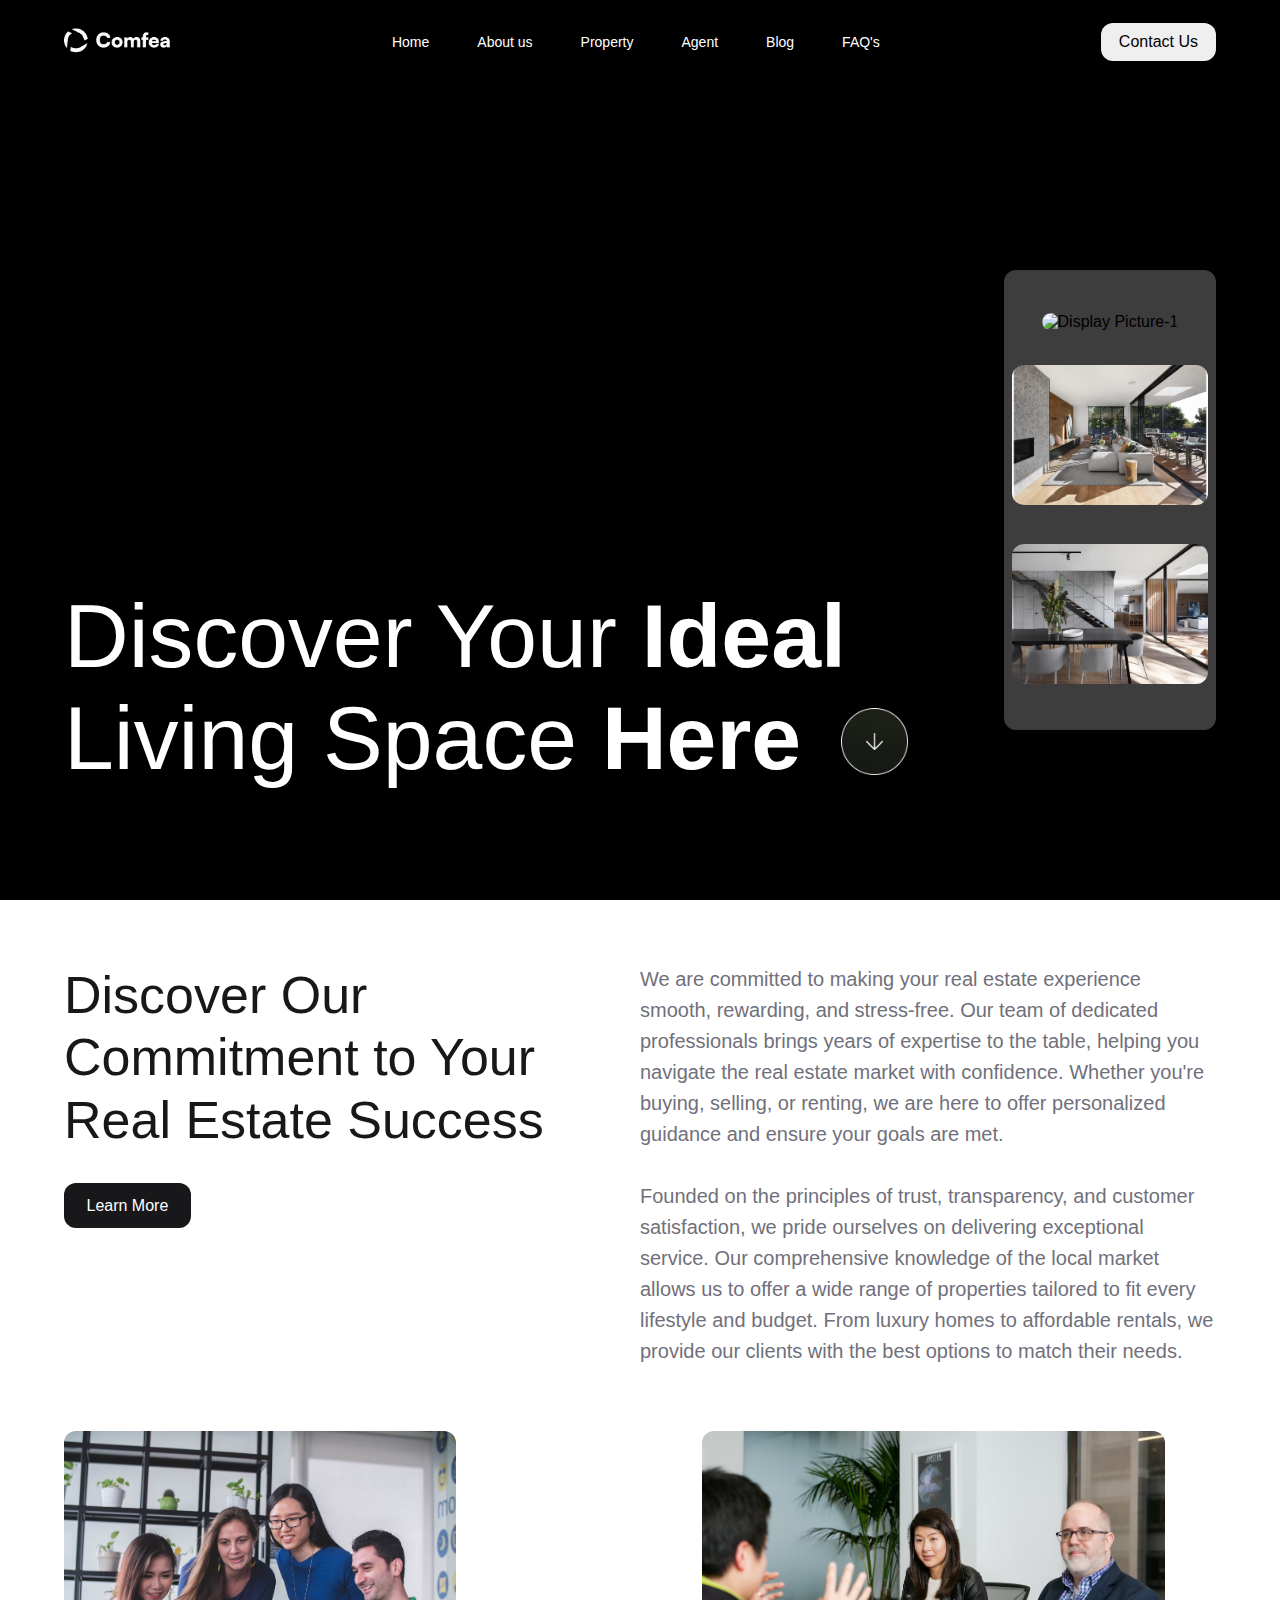
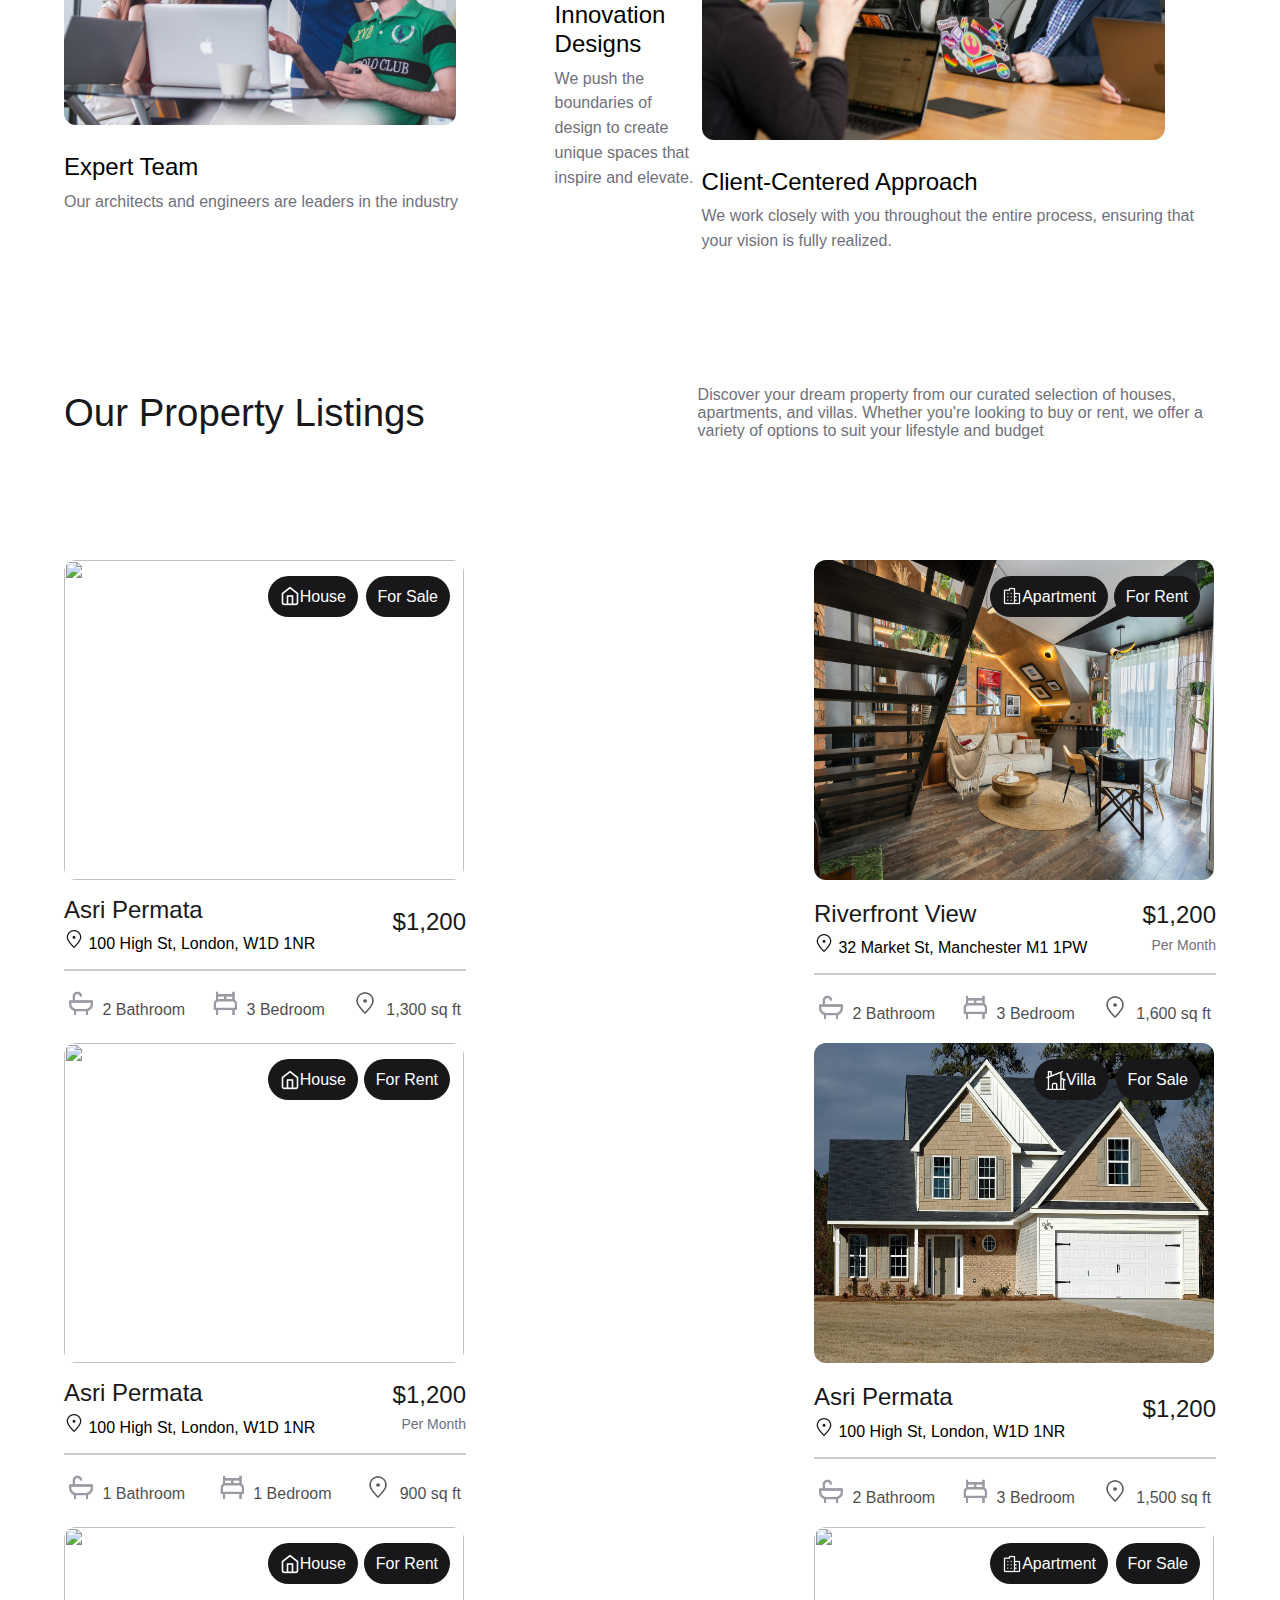
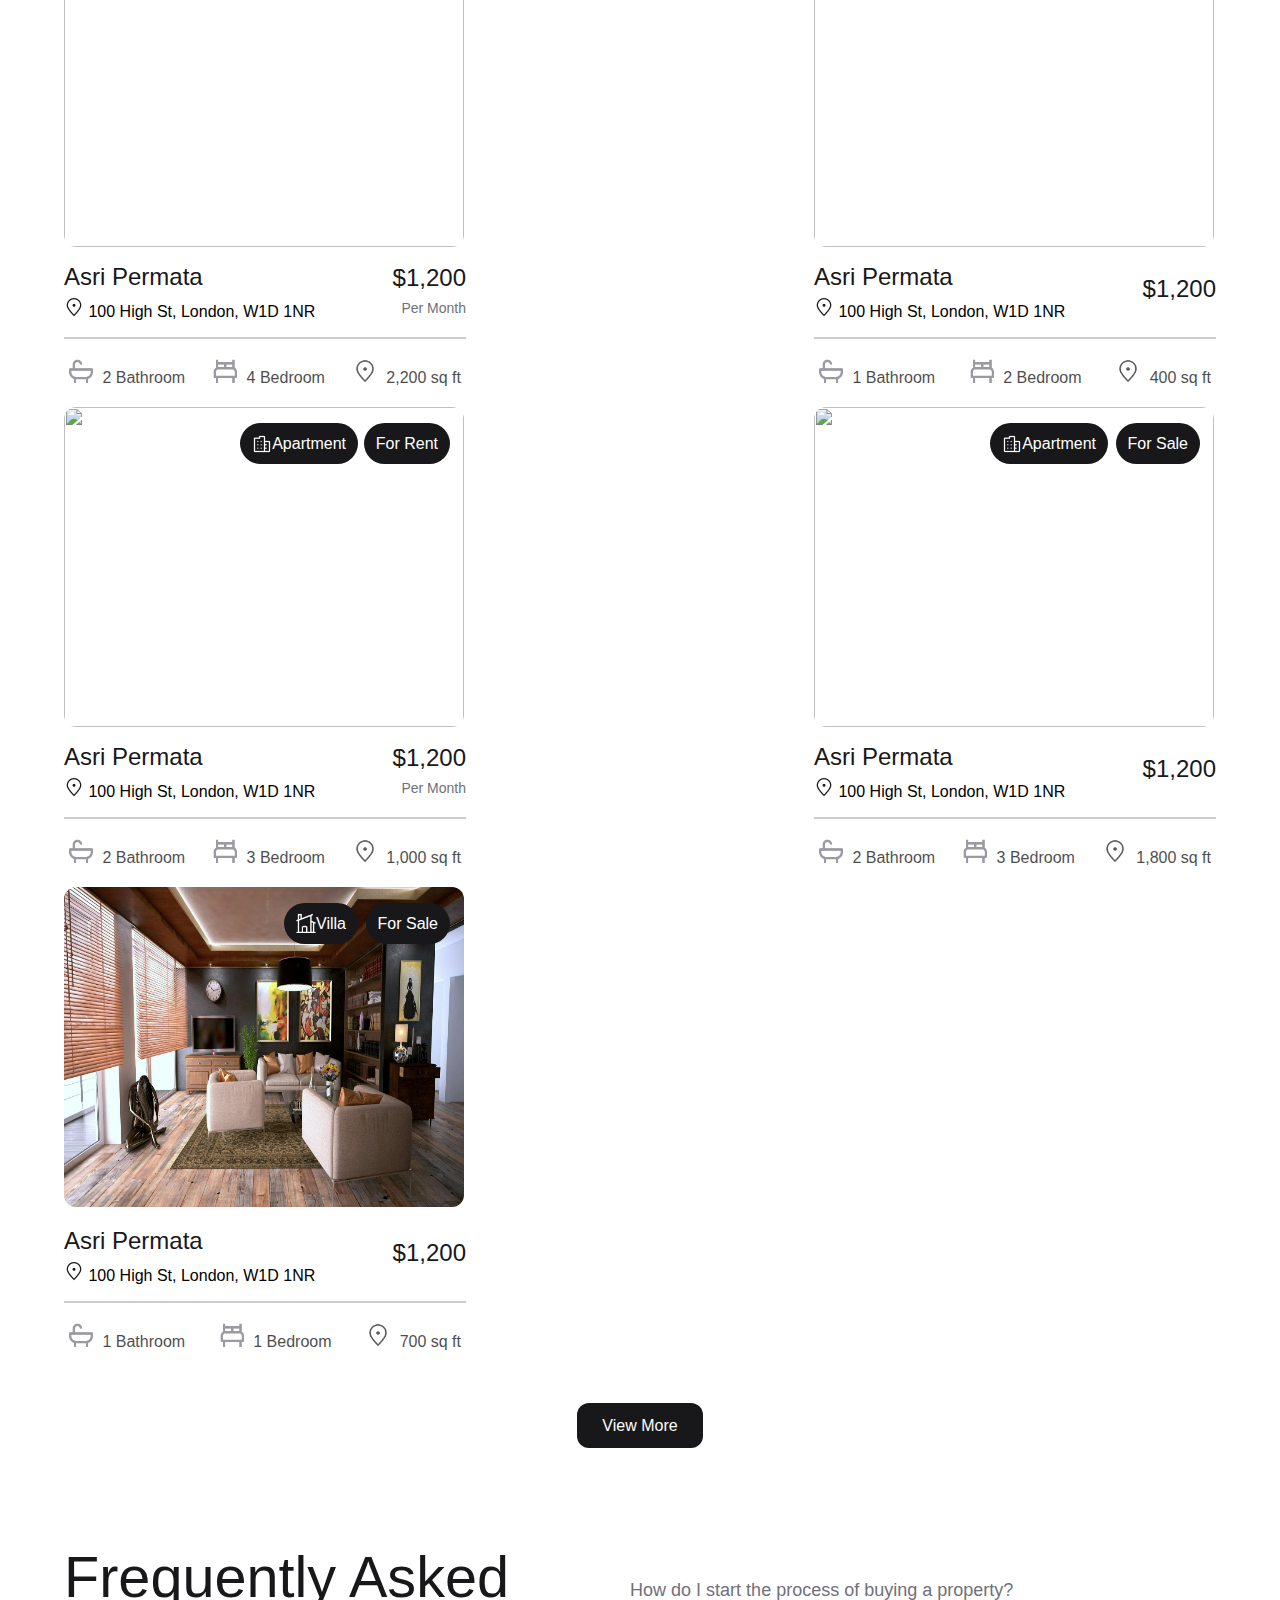
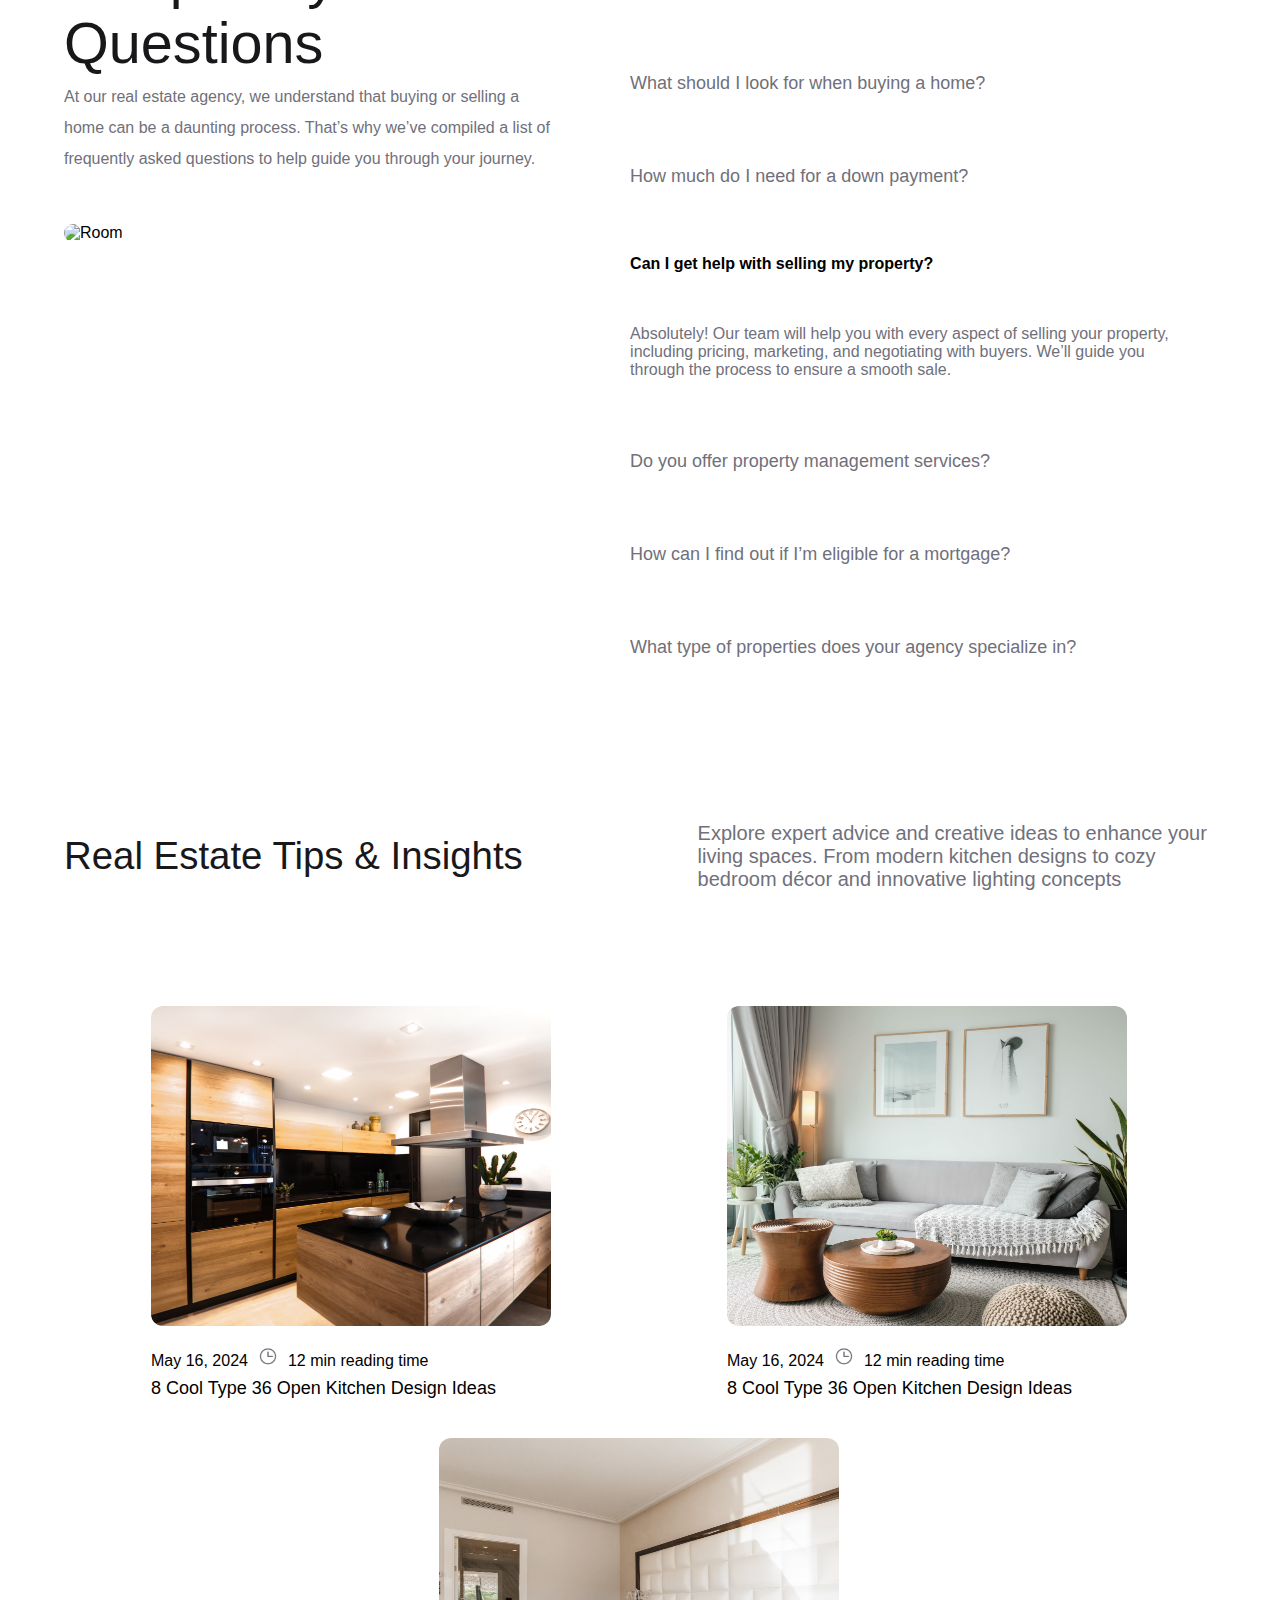
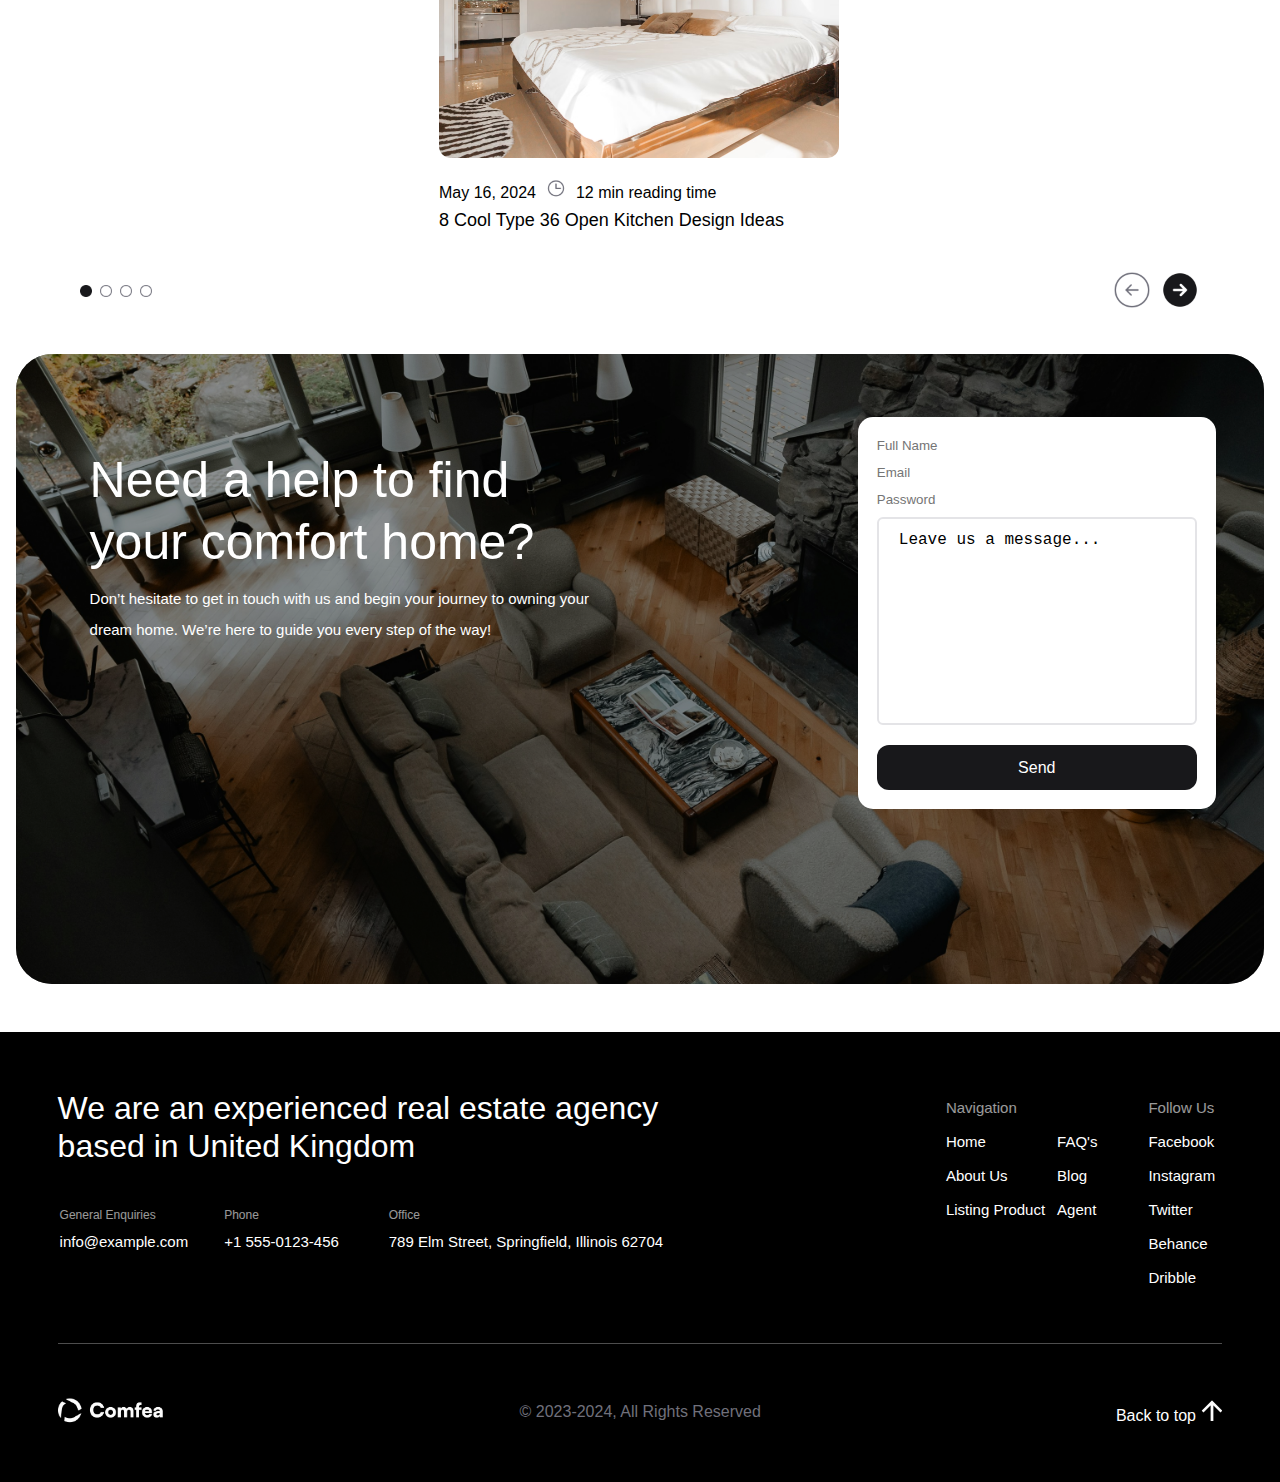
==== commit cf613e27: "Inserted Footer, added comments" ====
--- a/index.html
+++ b/index.html
@@ -123,7 +123,8 @@
         </div>
       </div>
     </section>
-
+    <!-- Body Area Ends -->
+    <!-- Property Container Area Starts -->
     <section class="property-list" id="property-body">
       <div class="property-details">
         <div class="info">
@@ -444,6 +445,8 @@
           <button class="img-view-more"><a href="#">View More</a></button>
         </div>
     </section>
+    <!-- Property Container Area Ends -->
+    <!-- FAQ Area Starts -->
     <section class="faq-container" id="faq-body">
       <div class="faq-section">
         <div class="main-faq">
@@ -471,6 +474,8 @@
       </div>
       </div>
     </section>
+    <!-- FAQ Area ends -->
+    <!-- Real Estate Area Starts -->
     <section class="real-estate-container">
       <div class="real-estate-heading">
         <div class="bold"><h1>Real Estate Tips & Insights</h1></div>
@@ -518,20 +523,99 @@
         <div class="arrow"><img src="./assets/Home/Next Prev Buttons.png" alt=""></div>
       </div>
     </section>
+    <!-- Real Estate Area Ends -->
+    <!-- Need Help Area Starts -->
     <section class="helping-container">
       <div class="new">
-        <div class="help-bg">
+        <div class="help-bg"></div>
+        <div class="help-texts">
           <div class="need-help">
             <h1>Need a help to find <br/> your comfort home?</h1>
             <p>Don’t hesitate to get in touch with us and begin your journey to owning your dream home. We’re here to guide you every step of the way!</p>
           </div>
           <div class="form">
-  
-          </div>
-        </div>
-      </div>
-      
+            <div class="form-box">
+              <label for="fullname"></label>
+              <input class="text-box" type="text" name="fullname" placeholder="Full Name"><br>
+              <label for="email"></label>
+              <input class="text-box" type="email" name="email" placeholder="Email"><br>
+              <label for="password"></label>
+              <input class="text-box" type="password" name="email" placeholder="Password"><br>
+              <textarea name="text" id="">Leave us a message...</textarea>
+              <div class="form-button">
+                <button class="send-button"><a href="#">Send</a></button>
+              </div>
+            </div>
+          </div> 
+        </div>
+      </div>
     </section>
+    <!-- Need Help Area Ends -->
+
     <!-- Body Area Ends -->
+
+    <!-- Footer Area Starts -->
+    <footer>
+      <section class="footer-top">
+        <div class="foot-left">
+          <div><h6>We are an experienced real estate agency based in United Kingdom</h6></div>
+          <table style="width: 100%;">
+            <tr style="font-size: 12px; height: 2rem; opacity: 0.6;">
+              <td style=" width: 25%;">General Enquiries</td>
+              <td style=" width: 25%;">Phone</td>
+              <td style=" width: 50%;">Office</td>
+            </tr>
+            <tr style="font-size: 15px;">
+              <td>info@example.com</td>
+              <td>+1 555-0123-456</td>
+              <td>789 Elm Street, Springfield, Illinois 62704</td>
+            </tr>
+          </table>
+        </div>
+        <div class="collapse">
+          <div class="foot-mid">
+            <table style="width: 80%;">
+              <tr style="height: 2rem; opacity: 0.6;">
+                <td style=" width: 70%;">Navigation</td>
+              </tr>
+              <tr>
+                <td>Home</td>
+                <td>FAQ's</td>
+              </tr>
+              <tr style="font-size: 15px;">
+                <td>About Us</td>
+                <td>Blog</td>
+              </tr>
+              <tr style="font-size: 15px;">
+                <td>Listing Product</td>
+                <td>Agent</td>
+              </tr>
+            </table>
+          </div>
+          <div class="foot-right">
+            <table style="width: 100%;">
+              <tr style="height: 2rem; opacity: 0.6;""><td>Follow Us</td></tr>
+              <tr><td>Facebook</td></tr>
+              <tr><td>Instagram</td></tr>
+              <tr><td>Twitter</td></tr>
+              <tr><td>Behance</td></tr>
+              <tr><td>Dribble</td></tr>
+            </table>
+          </div>
+        </div>
+      </section>
+      <section class="end-footer">
+        <div class="footer-logo">
+          <img src="./assets/Home/Logo Container.png" alt="">
+        </div>
+        <div class="copyright">
+          <p> &copy;  2023-2024, All Rights Reserved</p>
+        </div>
+        <div class="go-top">
+          <p style="color: white;">Back to top <img src="./assets/Home/up.png" alt=""></p>
+        </div>
+      </section>
+    </footer>
+    <!-- Footer Area Ends -->
   </body>
 </html>
--- a/style.css
+++ b/style.css
@@ -1,4 +1,4 @@
-@import url('https://fonts.cdnfonts.com/css/satoshi?styles=135009,135007,135002,135000');
+@import url('https://fonts.cdnfonts.com/css/satoshi?styles=135005,135009,135007,135002,135000');
 :root{
     --ash: #70707B;
     --black: #18181B;
@@ -23,6 +23,7 @@
 p{
     color: var(--ash);
 }
+/* Navigation Area Starts */
 nav{
     position: absolute;
     top: 0;
@@ -63,11 +64,11 @@
     border-radius: 12px;
     font-size: 1rem;
 }
-@media (min-width: 992px) {
-    /* Hero-Area Starts */
-    /* Navigation Area Starts */
     
     /* Navigation Area Ends */
+@media (min-width: 992px) {
+    /* Header Area Starts */
+    /* Hero-Area Starts */
     
     .Hero-Area{
         background-color: black;
@@ -130,7 +131,10 @@
         width: 196px;
         border-radius: 12px;
     }
-    /* Hero-Area Starts */
+    /* Hero-Area Ends */
+
+    /* Header Area Ends */
+
     /* Body Area Starts */
     .headlines{
         margin: 5%;
@@ -167,6 +171,9 @@
     .learn a{
         color: white;
     }
+    /* Hero Area Ends */
+
+    /* Body Area Starts */
     .body-area{
         width: 100%;
     }
@@ -241,6 +248,8 @@
     .property-details .brief{
         width: 45%;
     }
+    /* Body Area Ends */
+    /* Property Container Area Starts */
     .property-container{
         margin: 4% 5% 5%;
         display: flex;
@@ -360,6 +369,9 @@
         height: 24px;
         margin-right: 5px;
     }
+    /* Property Container Area Ends */
+    
+    /* FAQ Area Starts */
     .faq-container{
         margin: 5%;
 
@@ -406,6 +418,9 @@
     .right-mid #talk{
         font-size: 1rem;
     }
+    /* FAQ Area ends */
+
+    /* Real Estate Area Starts */
     .real-estate-container{
         /* margin: 5vw; */
         width: 100%;
@@ -477,16 +492,25 @@
     .scroll-arrow .arrow img{
         height: 40px;
     }
+    /* Real Estate Area Ends */
+
+    /* Need Help Area Starts */
     .helping-container{
         width: 100%;
+        position: relative;
     }
     .new{
-        margin: 4.5vw;
+        margin: 1rem;
         background-color: black;
         border-radius: 36px;
         z-index: -3;
     }
+    .help-all{
+        display: flex;
+    }
     .helping-container .help-bg{
+        height: 70vh;
+        width: 100%;
         background-image: url(./assets/Home/help.jpg);
         border-radius: 36px;
         background-size: cover;
@@ -496,26 +520,136 @@
     }
     .helping-container .need-help{
         width: 60%;
-    }
-    .helping-container .need-help h1{
+        padding: 4.5vw 0 4vw 4vw;
+        position: absolute;
+        left: 3%;
+        top: 6%;
+    }
+    .helping-container .help-texts .need-help h1{
         padding-bottom: 10px;
         font-weight: 500;
         font-size: 50px;
-        line-height: 76px;
-        color: white;
+        line-height: 62px;
+        color: var(--white);
         z-index: 3;
     }
     .helping-container .need-help p{
+        width: 70%;
         padding-bottom: 10px;
-        font-weight: 500;
-        font-size: 20px;
+        font-weight:300;
+        font-size: 15px;
         line-height: 31px;
-        color: white;
+        color: var(--white);
         z-index: 3;
     }
-    /* .helping-container .need-help p{
-
-    } */
+    .form{
+        width: 28vw;
+        padding: 1.2rem;
+        background-color: white;
+        position: absolute;
+        right: 5%;
+        top: 10%;
+        border-radius: 15px;
+    }
+    .text-box{
+        padding-bottom: 10px;
+        width: 100%;
+        text-align: justify;
+        /* border: 2px solid #E4E4E7; */
+        border: none;
+    }
+    textarea{
+        width: 100%;
+        height: 13rem;
+        padding: 12px 20px;
+        box-sizing: border-box;
+        border: 2px solid #E4E4E7;
+        border-radius: 6px;
+        background-color: white;
+        font-size: 16px;
+        resize: none;
+    }
+    .form-button .send-button{
+        width: 100%;
+        margin-top: 1rem;
+        padding: 10px 0;
+        border: none;
+        border-radius: 12px;
+        font-size: 1rem;
+        line-height: 25px;
+        background-color: var(--black)
+    }
+    .send-button a{
+        color: white;
+    }
+
+    /* Need Help Area Ends */
+    
     /* Body Area Ends */
 
+    /* Footer Starts */
+    footer{
+        height: 450px;
+        width: 100%;
+        padding: 4.5vw;
+        margin-top: 3rem;
+        width: 100%;
+        background-color: black;
+    }
+    .footer-top{
+        /* background-color: pink; */
+        width: 100%;
+        display: flex;
+        justify-content: space-between;
+        padding-bottom: 3rem;
+        border-bottom: 1px solid rgba(128, 128, 128, 0.6);
+    }
+    .foot-left{
+        width: 130%;
+        color: white;
+        /* background-color: red; */
+    }
+    .foot-left h6{
+        padding-bottom: 2rem;
+        font-size: 32px;
+        font-weight: 400;
+        line-height: 38px;
+        color: var(--white)
+    }
+    .foot-left td{
+        margin-bottom: 10px;
+    }
+    .collapse{
+        width: 100%;
+        display: flex;
+        justify-content: flex-end;
+    }
+    .foot-mid{
+        width: 40%;
+        color: white;
+    }
+    .foot-mid table tr{
+        font-size: 15px; 
+        height: 2rem; 
+    }
+    .foot-right{
+        width: 15%;
+        color: white;
+    }
+    .foot-right table tr{
+        font-size: 15px; 
+        height: 2rem; 
+    }
+    .end-footer{
+        margin-top: 50px;
+        display: flex;
+        justify-content: space-between;
+        align-items: center;
+    }
+    .footer-logo img{
+        height: 32px;
+    }
+    /* Footer Starts */
+    
+    
 }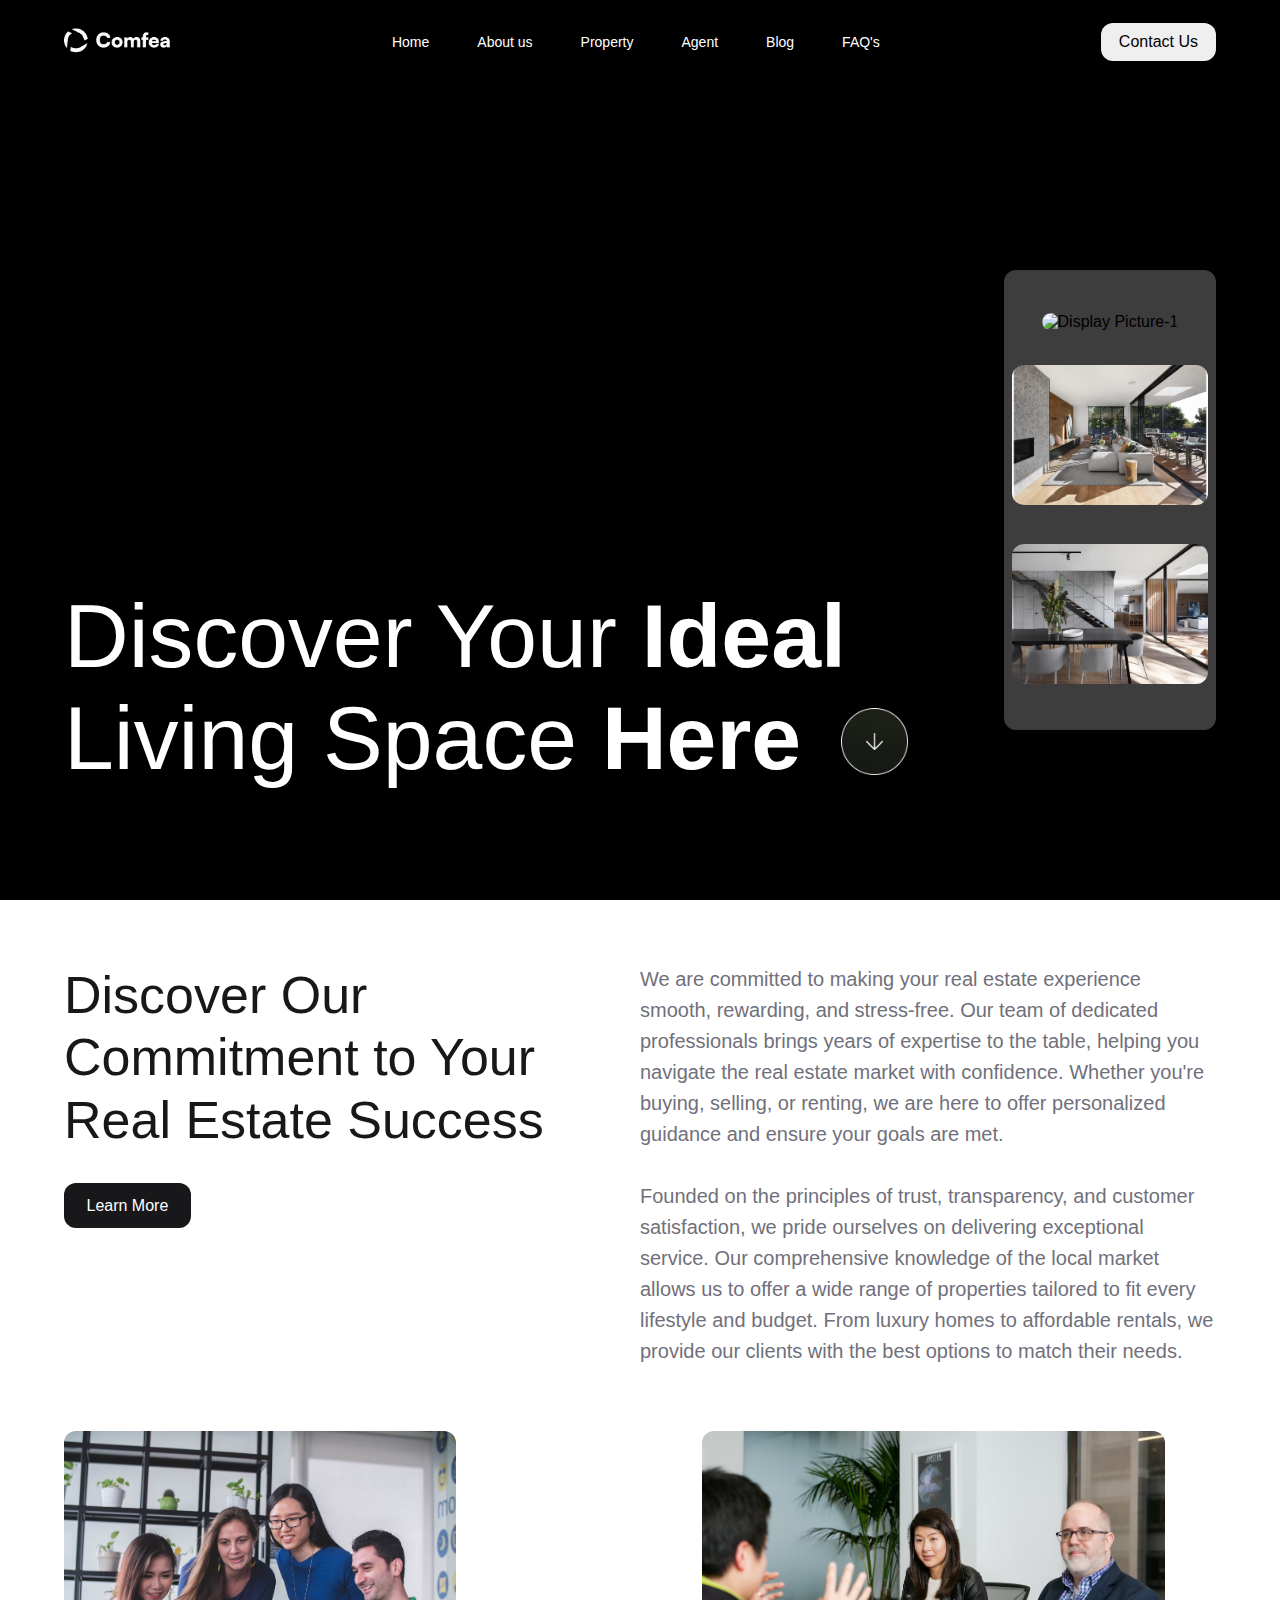
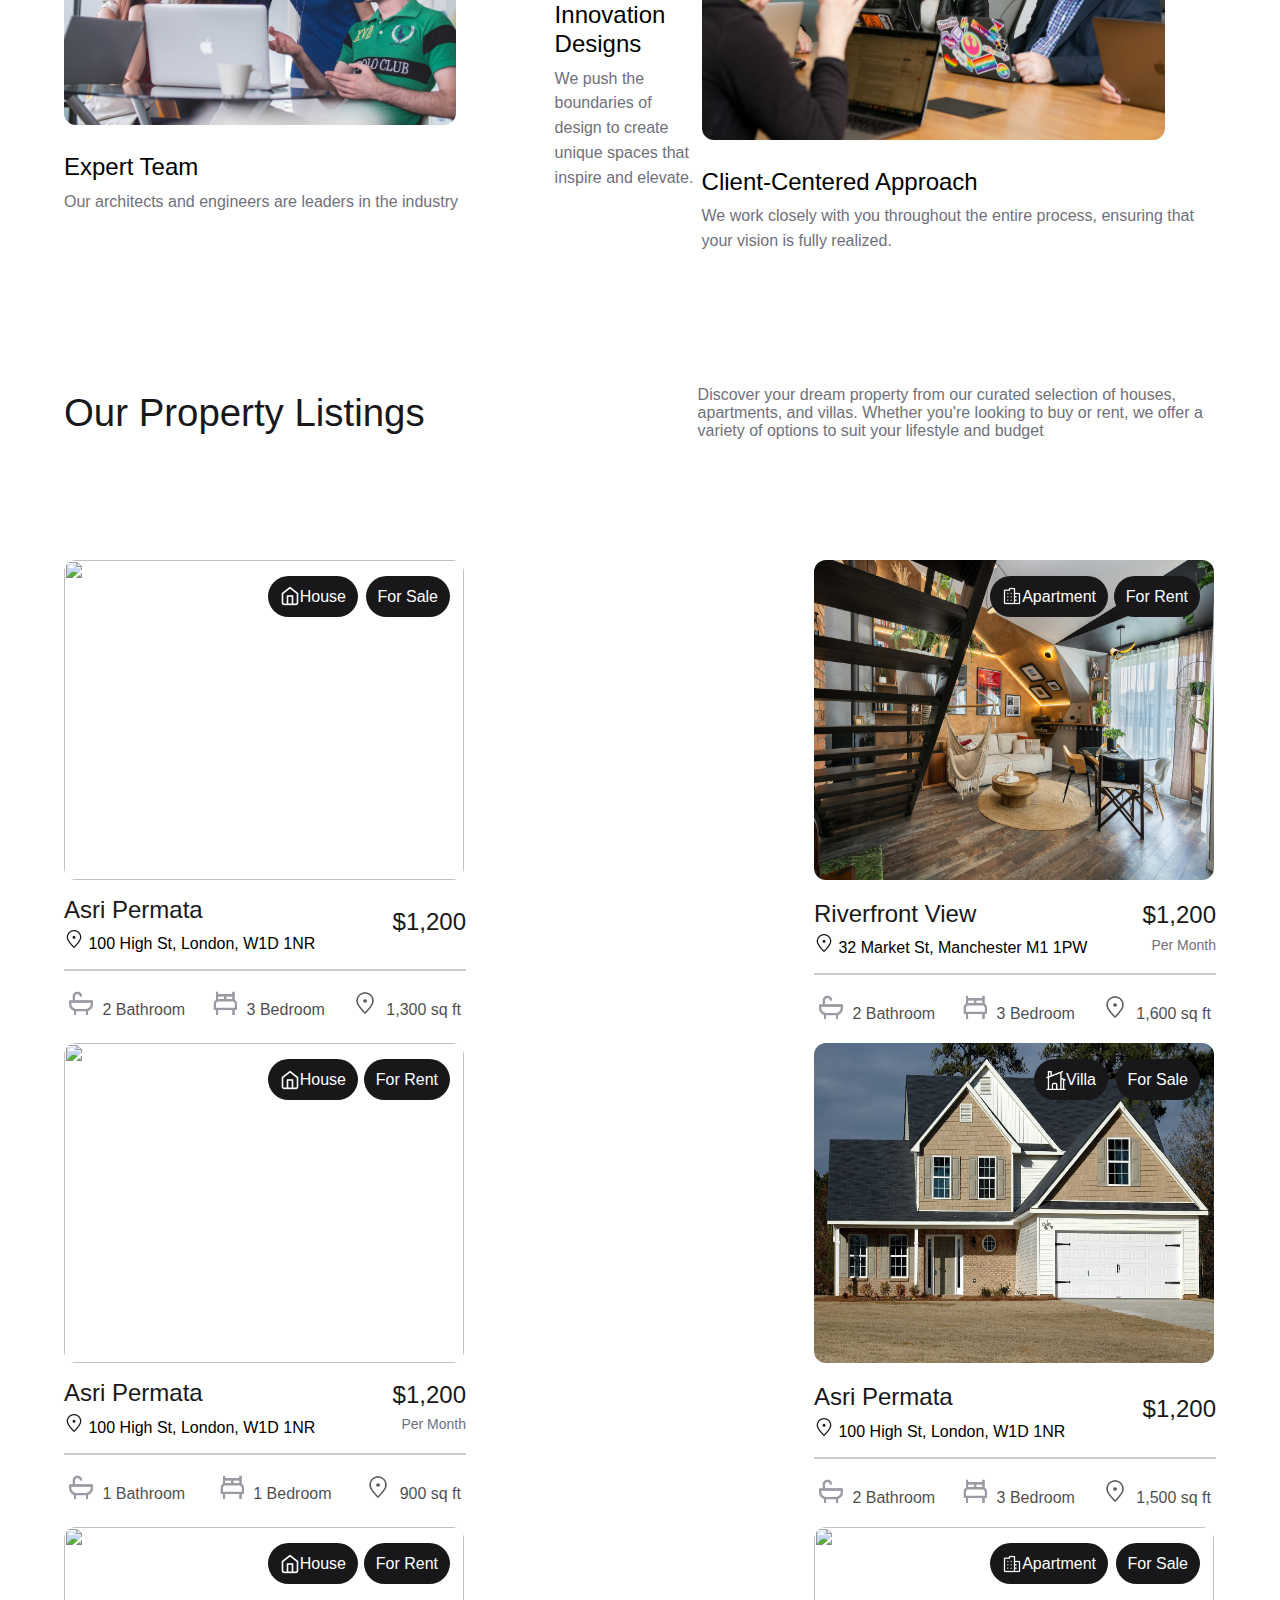
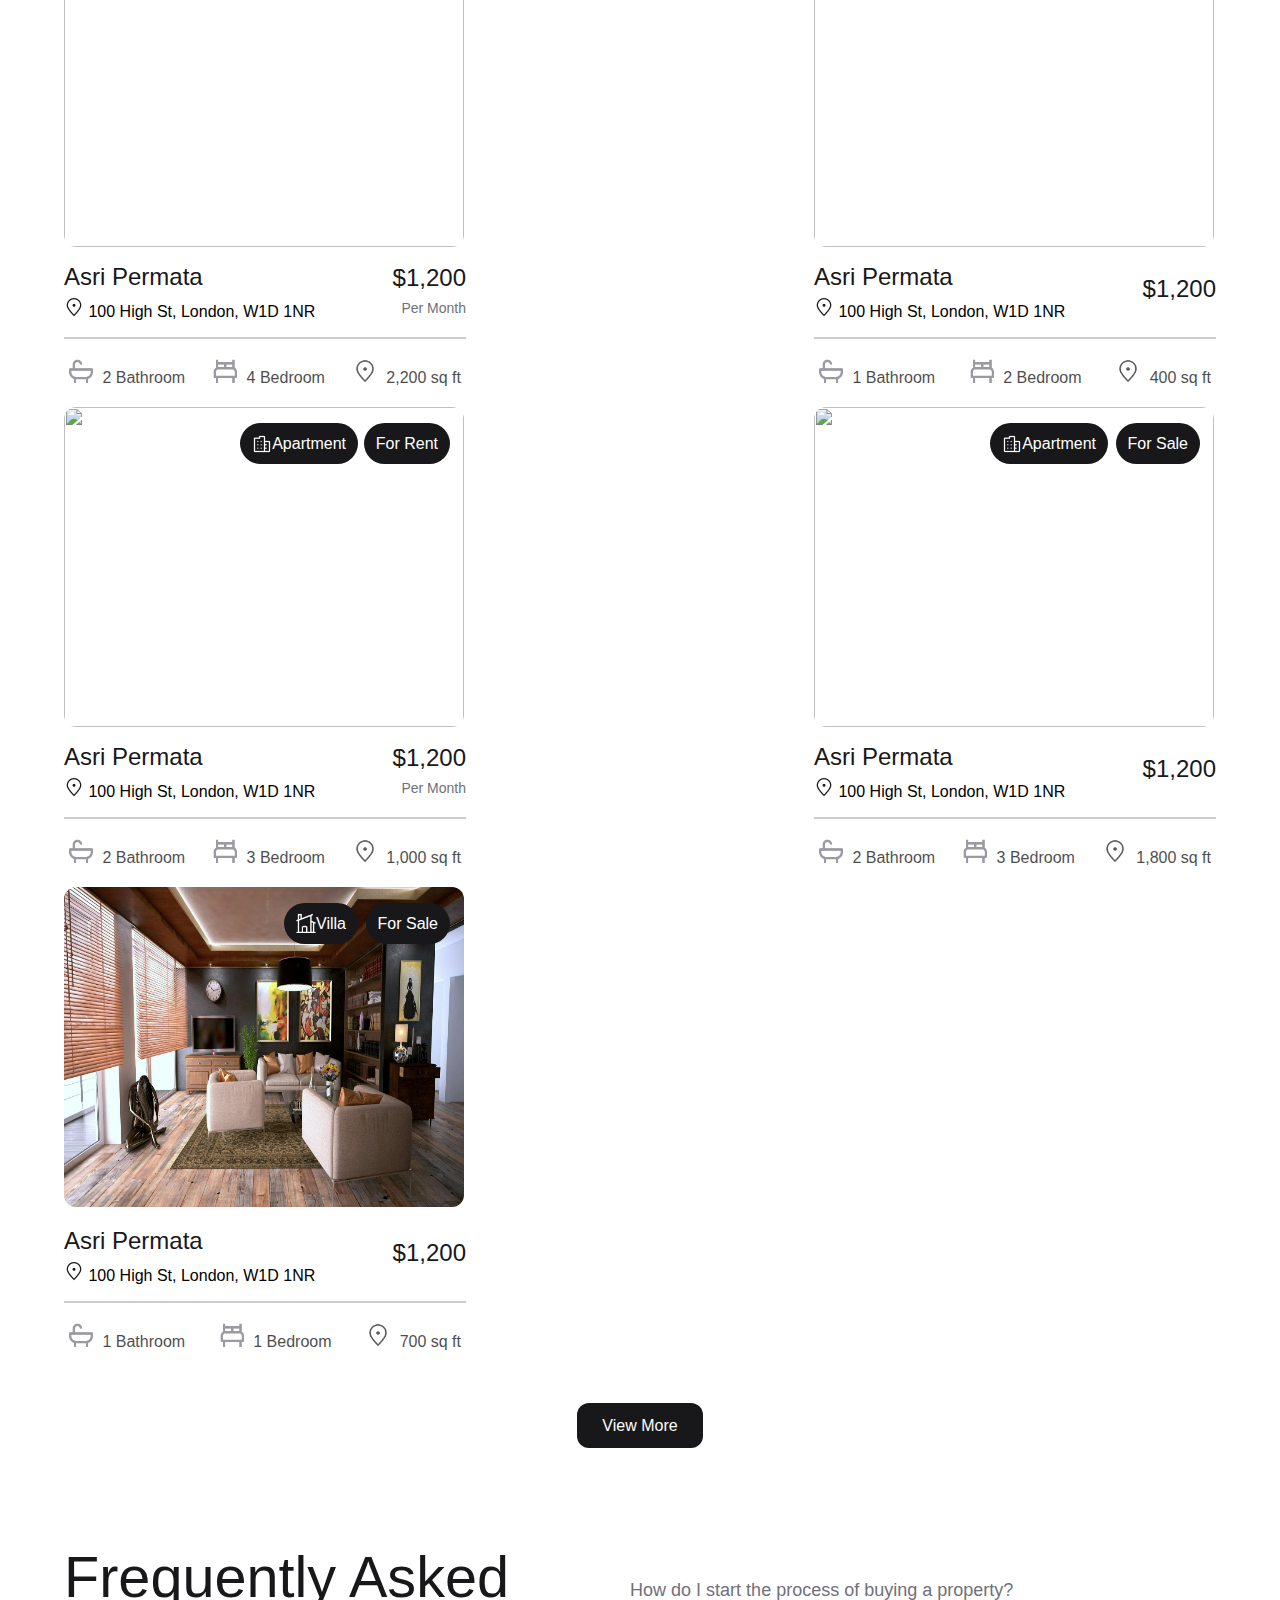
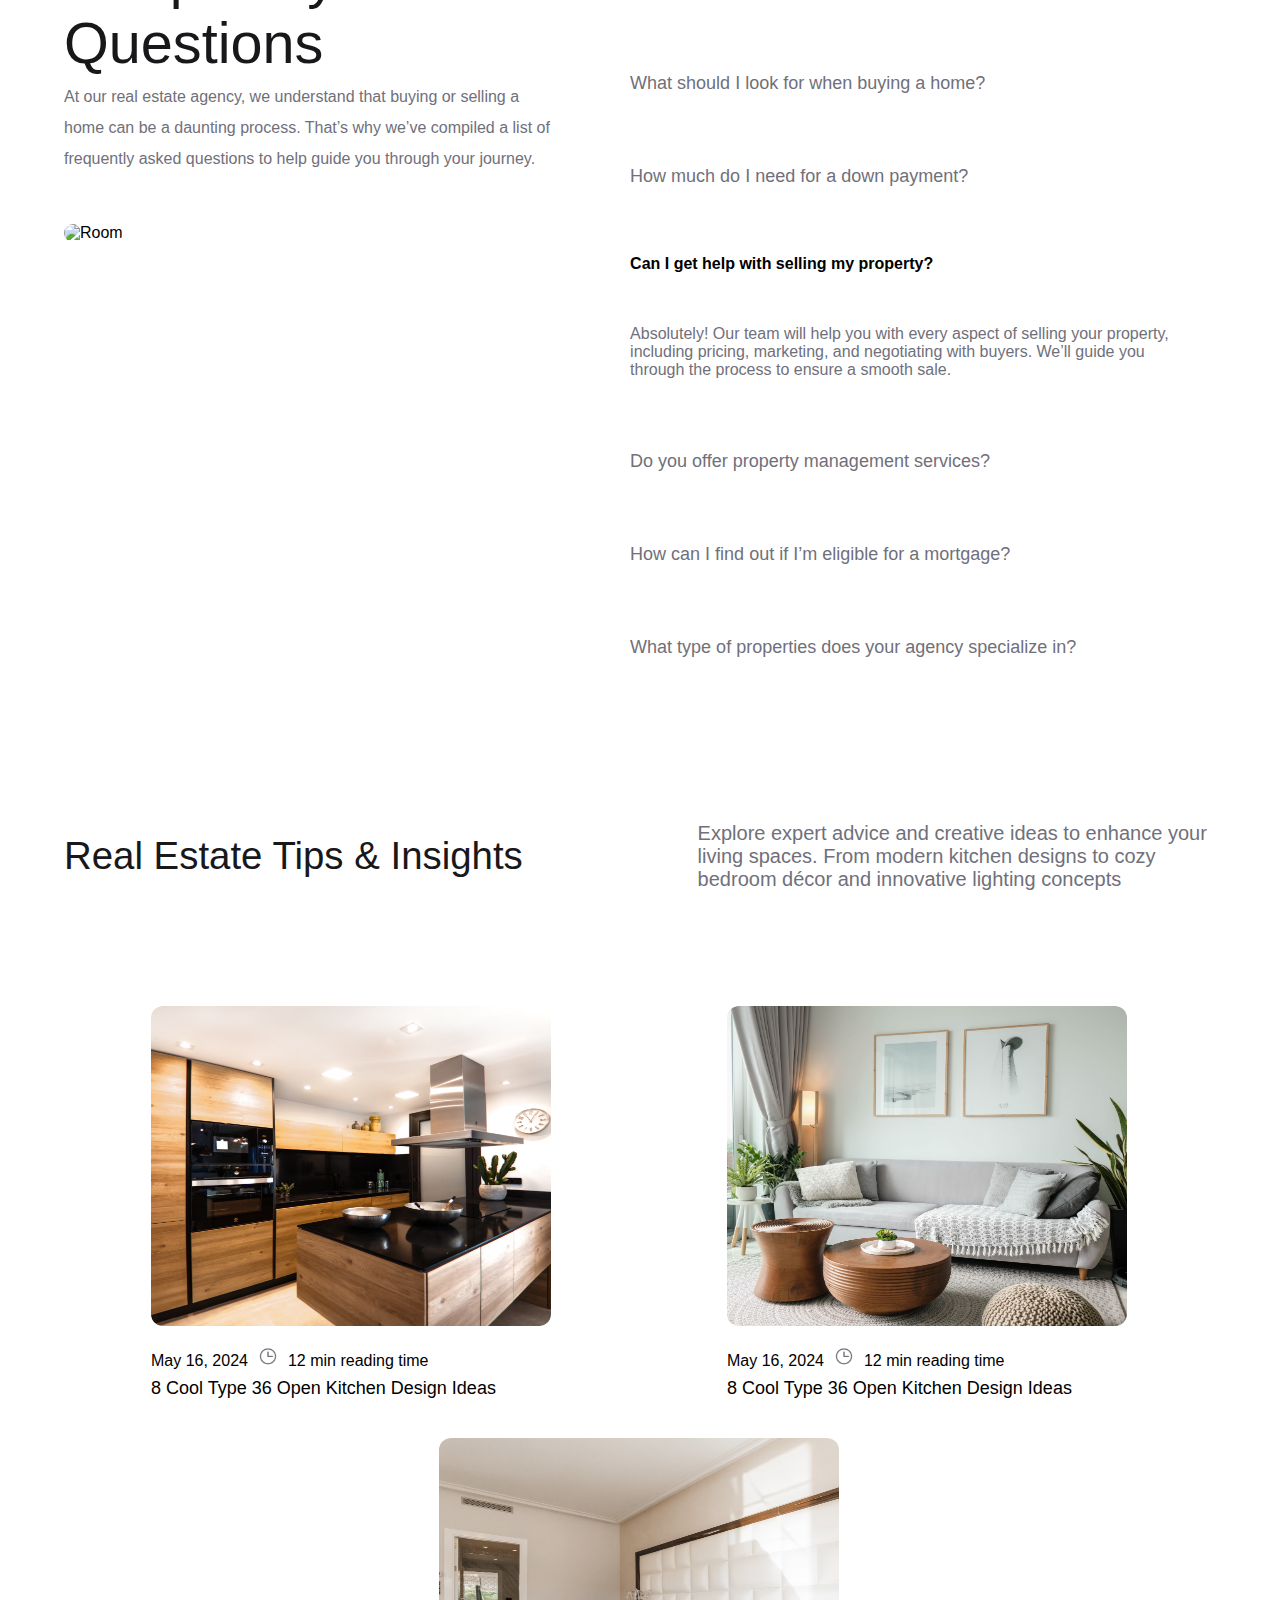
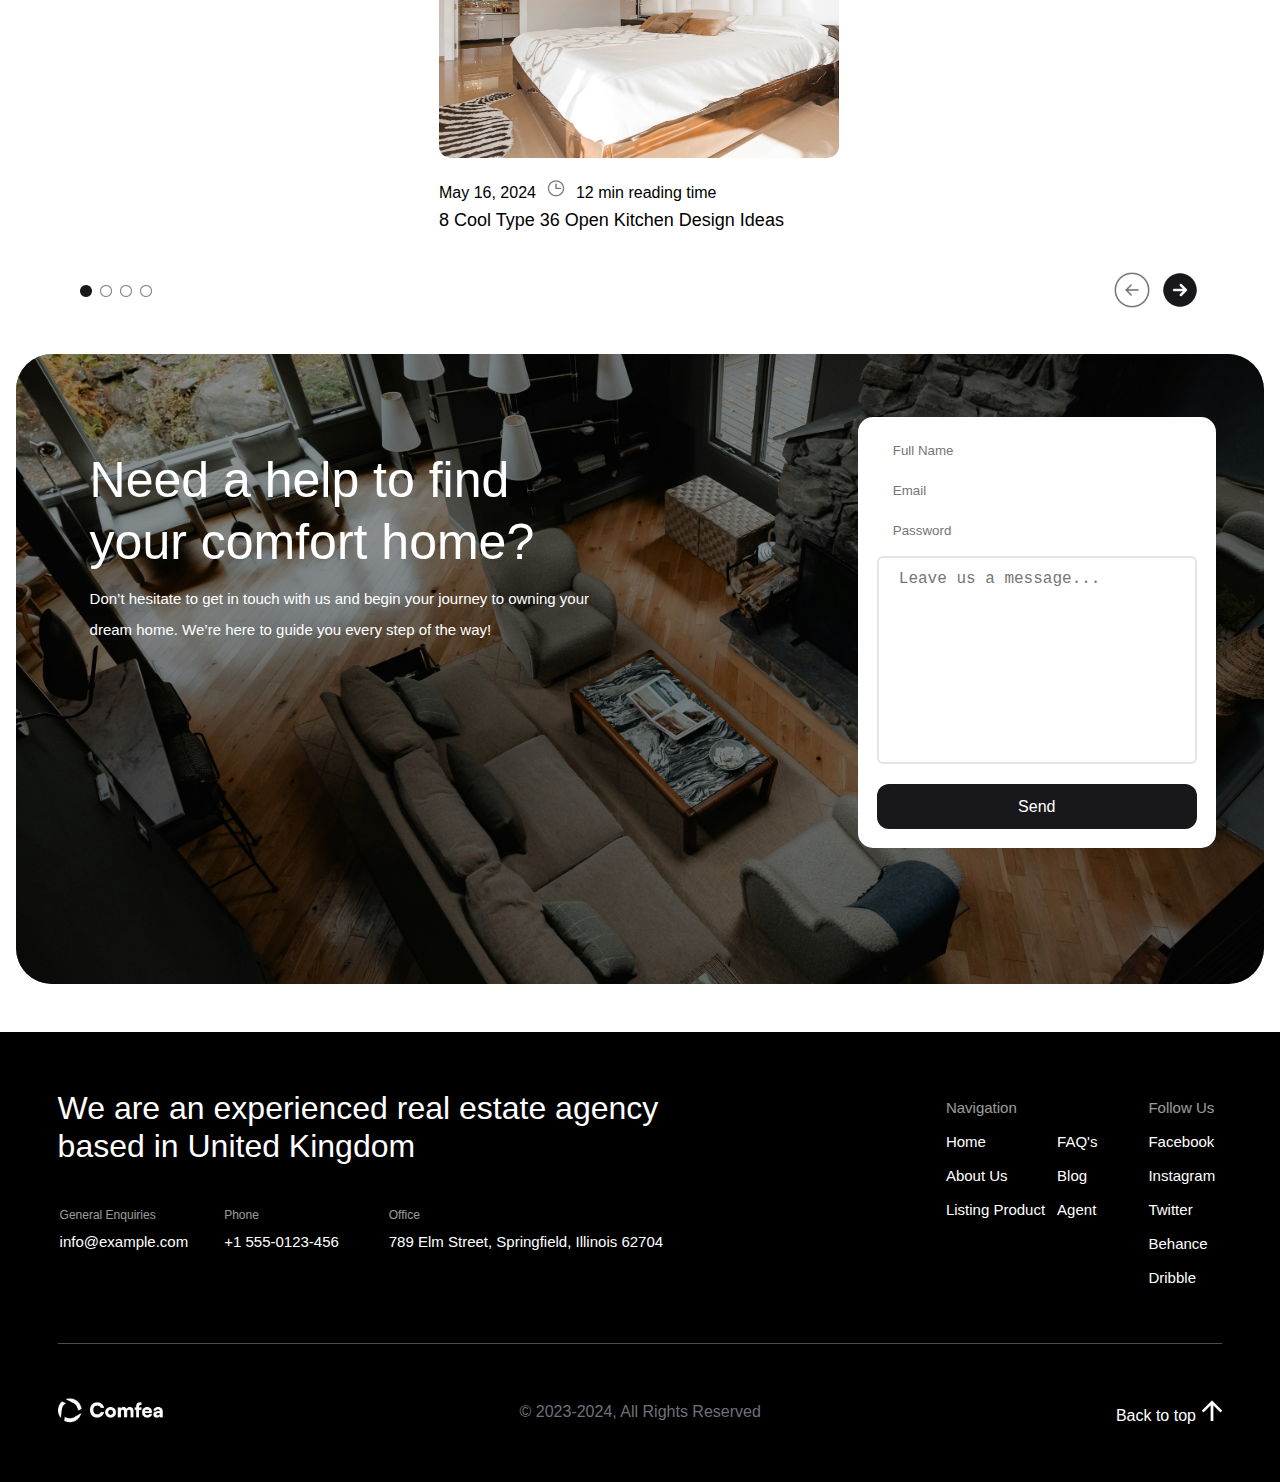
==== commit 65edda76: "minor changes" ====
--- a/index.html
+++ b/index.html
@@ -541,7 +541,7 @@
               <input class="text-box" type="email" name="email" placeholder="Email"><br>
               <label for="password"></label>
               <input class="text-box" type="password" name="email" placeholder="Password"><br>
-              <textarea name="text" id="">Leave us a message...</textarea>
+              <textarea name="text" id="" placeholder="Leave us a message..."></textarea>
               <div class="form-button">
                 <button class="send-button"><a href="#">Send</a></button>
               </div>
--- a/style.css
+++ b/style.css
@@ -558,6 +558,11 @@
         /* border: 2px solid #E4E4E7; */
         border: none;
     }
+    .form-box input{
+        width: 100%;
+        height: 2.5rem;
+        padding-left: 1rem;
+    }
     textarea{
         width: 100%;
         height: 13rem;
